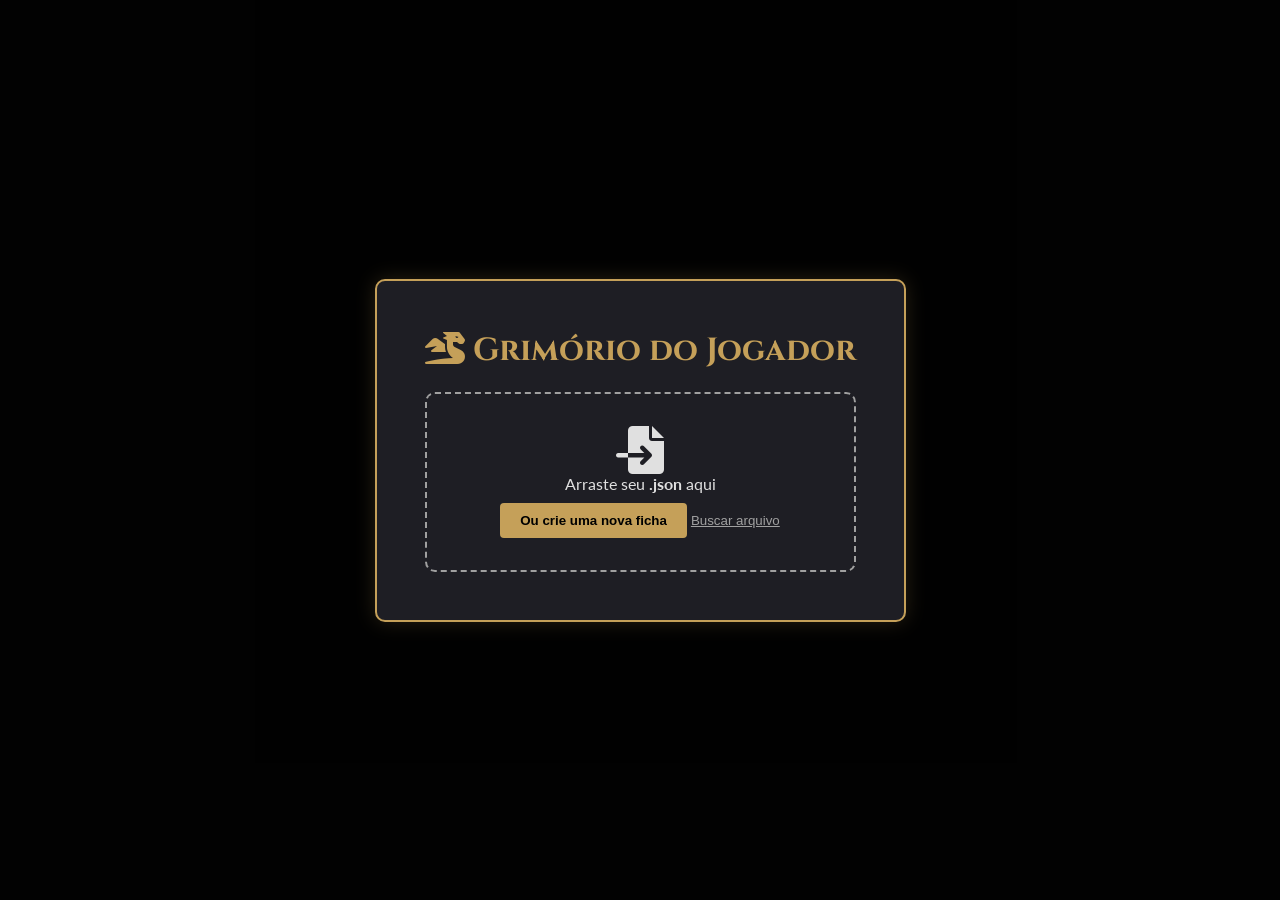
==== index.html @ 2d9d7ed8 "Versão inicial da ficha" ====
<!DOCTYPE html>
<html lang="pt-BR">
<head>
    <meta charset="UTF-8">
    <meta name="viewport" content="width=device-width, initial-scale=1.0">
    <title>Grimório D&D - Ziggy Edition</title>
    <link href="https://fonts.googleapis.com/css2?family=Cinzel:wght@400;700&family=Lato:wght@300;400;700&display=swap" rel="stylesheet">
    <link rel="stylesheet" href="style.css">
    <link rel="stylesheet" href="https://cdnjs.cloudflare.com/ajax/libs/font-awesome/6.0.0/css/all.min.css">
</head>
<body>

    <div id="start-screen" class="overlay active">
        <div class="modal-box">
            <h1><i class="fa-solid fa-dragon"></i> Grimório do Jogador</h1>
            <div class="drop-zone" id="drop-zone">
                <i class="fa-solid fa-file-import fa-3x"></i>
                <p>Arraste seu <strong>.json</strong> aqui</p>
                <button class="btn-primary" onclick="newSheet()">Ou crie uma nova ficha</button>
                <input type="file" id="file-input" accept=".json" onchange="loadFromFile(this)" hidden>
                <button class="btn-text" onclick="document.getElementById('file-input').click()">Buscar arquivo</button>
            </div>
        </div>
    </div>

    <div id="app" class="app-container hidden">
        
        <header class="top-bar">
            <div class="char-identity">
                <input type="text" id="charName" placeholder="Nome do Personagem" class="input-title">
                <div class="sub-info">
                    <input type="text" id="classLevel" placeholder="Classe e Nível">
                    <input type="text" id="background" placeholder="Antecedente">
                    <input type="text" id="race" placeholder="Raça">
                    <input type="text" id="alignment" placeholder="Tendência">
                    <input type="text" id="player" placeholder="Jogador">
                    <input type="number" id="xp" placeholder="XP">
                </div>
            </div>
            <div class="app-controls">
                <button onclick="saveSheet()" class="btn-save"><i class="fa-solid fa-floppy-disk"></i> Salvar</button>
                <button onclick="closeSheet()" class="btn-danger"><i class="fa-solid fa-right-from-bracket"></i> Sair</button>
            </div>
        </header>

        <main class="grid-layout">
            
            <aside class="sidebar-left">
                <div class="panel attributes-panel">
                    <div class="attr-row" data-stat="str">
                        <label>FORÇA</label>
                        <input type="number" id="str" value="10" oninput="updateModifiers()">
                        <div class="mod-box" id="str-mod">+0</div>
                    </div>
                    <div class="attr-row" data-stat="dex">
                        <label>DESTREZA</label>
                        <input type="number" id="dex" value="10" oninput="updateModifiers()">
                        <div class="mod-box" id="dex-mod">+0</div>
                    </div>
                    <div class="attr-row" data-stat="con">
                        <label>CONSTITUIÇÃO</label>
                        <input type="number" id="con" value="10" oninput="updateModifiers()">
                        <div class="mod-box" id="con-mod">+0</div>
                    </div>
                    <div class="attr-row" data-stat="int">
                        <label>INTELIGÊNCIA</label>
                        <input type="number" id="int" value="10" oninput="updateModifiers()">
                        <div class="mod-box" id="int-mod">+0</div>
                    </div>
                    <div class="attr-row" data-stat="wis">
                        <label>SABEDORIA</label>
                        <input type="number" id="wis" value="10" oninput="updateModifiers()">
                        <div class="mod-box" id="wis-mod">+0</div>
                    </div>
                    <div class="attr-row" data-stat="cha">
                        <label>CARISMA</label>
                        <input type="number" id="cha" value="10" oninput="updateModifiers()">
                        <div class="mod-box" id="cha-mod">+0</div>
                    </div>
                </div>

                <div class="panel misc-stats">
                    <div class="stat-mini">
                        <label>Inspiração</label>
                        <input type="checkbox" id="inspiration" class="checkbox-gem">
                    </div>
                    <div class="stat-mini">
                        <label>Proficiência</label>
                        <input type="number" id="profBonus" value="2" oninput="updateModifiers()">
                    </div>
                    <div class="stat-mini">
                        <label>Perc. Passiva</label>
                        <span id="passiveWis" class="passive-val">10</span>
                    </div>
                </div>

                <div class="panel list-panel">
                    <h3>Salvaguardas</h3>
                    <div id="saving-throws-list" class="skill-list">
                        </div>
                </div>

                <div class="panel list-panel">
                    <h3>Perícias</h3>
                    <div id="skills-list" class="skill-list">
                        </div>
                </div>
            </aside>

            <section class="center-stage">
                
                <div class="combat-header">
                    <div class="combat-stat shield">
                        <label>CA</label>
                        <input type="number" id="ac" value="10">
                    </div>
                    <div class="combat-stat">
                        <label>Iniciativa</label>
                        <input type="number" id="initiative" value="0">
                    </div>
                    <div class="combat-stat">
                        <label>Desloc.</label>
                        <input type="text" id="speed" value="9m">
                    </div>
                </div>

                <div class="hp-container panel">
                    <div class="hp-top">
                        <div class="hp-field">
                            <label>HP Máximo</label>
                            <input type="number" id="hpMax" value="10">
                        </div>
                        <div class="hp-field">
                            <label>HP Temporário</label>
                            <input type="number" id="hpTemp" value="0">
                        </div>
                    </div>
                    <div class="hp-main">
                        <label>HP ATUAL</label>
                        <input type="number" id="hpCurrent" value="10">
                    </div>
                    <div class="hp-footer">
                        <div class="hit-dice">
                            <label>Dados de Vida</label>
                            <div class="hd-inputs">
                                <input type="text" id="hitDiceTotal" placeholder="Total">
                                <input type="text" id="hitDiceCurrent" placeholder="Atual">
                            </div>
                        </div>
                        <div class="death-saves">
                            <label>Testes de Morte</label>
                            <div class="ds-row">
                                <span>Sucesso</span>
                                <input type="checkbox" id="ds_s1"><input type="checkbox" id="ds_s2"><input type="checkbox" id="ds_s3">
                            </div>
                            <div class="ds-row">
                                <span>Falha</span>
                                <input type="checkbox" id="ds_f1"><input type="checkbox" id="ds_f2"><input type="checkbox" id="ds_f3">
                            </div>
                        </div>
                    </div>
                </div>

                <div class="panel attacks-panel">
                    <h3>Ataques e Conjuração</h3>
                    <textarea id="attacks" placeholder="Nome | Bônus | Dano&#10;Adaga | +5 | 1d4+3 Perfurante"></textarea>
                </div>

                <div class="panel equipment-panel">
                    <div class="money-col">
                        <div class="coin"><span>PC</span><input type="number" id="cp"></div>
                        <div class="coin"><span>PP</span><input type="number" id="sp"></div>
                        <div class="coin"><span>PE</span><input type="number" id="ep"></div>
                        <div class="coin"><span>PO</span><input type="number" id="gp"></div>
                        <div class="coin"><span>PL</span><input type="number" id="pp"></div>
                    </div>
                    <div class="inv-col">
                        <h3>Equipamento</h3>
                        <textarea id="equipment" placeholder="Lista de itens..."></textarea>
                    </div>
                </div>
            </section>

            <aside class="sidebar-right">
                
                <div class="panel traits-panel">
                    <div class="trait-box">
                        <label>Traços de Personalidade</label>
                        <textarea id="personality"></textarea>
                    </div>
                    <div class="trait-box">
                        <label>Ideais</label>
                        <textarea id="ideals"></textarea>
                    </div>
                    <div class="trait-box">
                        <label>Vínculos</label>
                        <textarea id="bonds"></textarea>
                    </div>
                    <div class="trait-box">
                        <label>Defeitos</label>
                        <textarea id="flaws"></textarea>
                    </div>
                </div>

                <div class="panel features-panel">
                    <h3>Características e Talentos</h3>
                    <textarea id="features" placeholder="Ex: Ataque Furtivo, Ação Ardilosa..."></textarea>
                </div>

                <div class="panel prof-panel">
                    <h3>Outras Proficiências & Idiomas</h3>
                    <textarea id="proficiencies"></textarea>
                </div>

                <div class="panel bio-panel">
                    <h3>Biografia & Aparência</h3>
                    <div class="bio-grid">
                        <input type="text" id="age" placeholder="Idade">
                        <input type="text" id="height" placeholder="Altura">
                        <input type="text" id="weight" placeholder="Peso">
                        <input type="text" id="eyes" placeholder="Olhos">
                        <input type="text" id="skin" placeholder="Pele">
                        <input type="text" id="hair" placeholder="Cabelo">
                    </div>
                    <textarea id="backstory" placeholder="História do personagem..."></textarea>
                </div>
            </aside>
        </main>
    </div>
    <script src="script.js"></script>
</body>
</html>
---- style.css ----
:root {
    --bg-dark: #121212;
    --panel-bg: #1e1e24;
    --accent-gold: #c5a059;
    --accent-red: #8b2d2d;
    --text-main: #e0e0e0;
    --text-muted: #a0a0a0;
    --input-bg: #2b2b36;
    --border-radius: 6px;
}

* { box-sizing: border-box; margin: 0; padding: 0; scrollbar-width: thin; scrollbar-color: var(--accent-gold) var(--bg-dark); }

body {
    background-color: var(--bg-dark);
    color: var(--text-main);
    font-family: 'Lato', sans-serif;
    height: 100vh;
    overflow: hidden;
}

h1, h2, h3, label { font-family: 'Cinzel', serif; color: var(--accent-gold); }

/* UTILITÁRIOS */
.hidden { display: none !important; }
.btn-primary { background: var(--accent-gold); color: #000; padding: 10px 20px; border: none; border-radius: 4px; cursor: pointer; font-weight: bold; margin-top: 10px; }
.btn-save { background: var(--accent-gold); color: black; border: none; padding: 8px 15px; cursor: pointer; border-radius: 4px; font-weight: bold; }
.btn-danger { background: var(--accent-red); color: white; border: none; padding: 8px 15px; cursor: pointer; border-radius: 4px; }
.btn-text { background: transparent; color: var(--text-muted); border: none; text-decoration: underline; cursor: pointer; margin-top: 5px; }

/* TELA DE START */
.overlay {
    position: fixed; top: 0; left: 0; width: 100%; height: 100%;
    background: rgba(0,0,0,0.9); z-index: 100;
    display: flex; justify-content: center; align-items: center;
}
.modal-box {
    text-align: center; background: var(--panel-bg); padding: 3rem;
    border: 2px solid var(--accent-gold); border-radius: 10px;
    box-shadow: 0 0 20px rgba(197, 160, 89, 0.2);
}
.drop-zone {
    border: 2px dashed var(--text-muted); padding: 2rem;
    border-radius: 10px; transition: 0.3s; margin-top: 20px;
}
.drop-zone:hover { border-color: var(--accent-gold); background: rgba(197,160,89,0.1); }

/* LAYOUT PRINCIPAL */
.app-container {
    height: 100%; display: flex; flex-direction: column;
}

.top-bar {
    background: var(--panel-bg); padding: 15px 20px;
    border-bottom: 1px solid var(--accent-gold);
    display: flex; justify-content: space-between; align-items: center;
}

.char-identity { display: flex; flex-direction: column; width: 80%; }
.input-title { font-size: 1.8rem; background: transparent; border: none; color: var(--text-main); font-family: 'Cinzel'; width: 100%; }
.sub-info { display: flex; gap: 10px; margin-top: 5px; }
.sub-info input { background: rgba(0,0,0,0.2); border: none; color: var(--text-muted); padding: 5px; border-radius: 4px; flex: 1; }

.grid-layout {
    display: grid;
    grid-template-columns: 250px 1fr 300px; /* Esquerda | Centro | Direita */
    gap: 15px; padding: 20px;
    height: 100%; overflow-y: auto;
}

/* PAINEIS GERAIS */
.panel {
    background: var(--panel-bg); border: 1px solid #333;
    border-radius: var(--border-radius); padding: 10px;
    margin-bottom: 15px; position: relative;
}
h3 { font-size: 0.9rem; border-bottom: 1px solid #444; margin-bottom: 8px; padding-bottom: 2px; text-transform: uppercase; letter-spacing: 1px; }

/* INPUTS GERAIS */
input[type="number"], input[type="text"] {
    background: var(--input-bg); border: 1px solid #444;
    color: var(--text-main); padding: 5px; border-radius: 4px; width: 100%;
}
textarea {
    width: 100%; background: var(--input-bg); border: 1px solid #444;
    color: var(--text-main); padding: 5px; border-radius: 4px;
    resize: vertical; font-family: inherit; min-height: 60px;
}

/* ATRIBUTOS (LATERAL ESQUERDA) */
.attr-row {
    display: flex; flex-direction: column; align-items: center;
    background: rgba(0,0,0,0.2); border-radius: 8px;
    padding: 10px; margin-bottom: 10px; position: relative; border: 1px solid #333;
}
.attr-row input { font-size: 1.5rem; text-align: center; font-weight: bold; width: 60px; height: 50px; border: none; background: transparent; }
.mod-box {
    position: absolute; bottom: -8px; background: var(--accent-gold);
    color: black; font-weight: bold; font-size: 0.8rem;
    padding: 2px 8px; border-radius: 10px; box-shadow: 0 2px 5px rgba(0,0,0,0.5);
}

.misc-stats { display: flex; justify-content: space-between; text-align: center; font-size: 0.8rem; }
.stat-mini input { width: 40px; text-align: center; }

/* LISTAS DE PERÍCIAS */
.skill-row { display: flex; justify-content: space-between; align-items: center; font-size: 0.85rem; margin-bottom: 4px; }
.skill-row label { font-family: 'Lato'; color: var(--text-muted); flex: 1; text-align: left; margin-left: 5px; cursor: pointer; }
.skill-val { width: 25px; text-align: right; color: var(--accent-gold); }
input[type="checkbox"] { accent-color: var(--accent-gold); cursor: pointer; }

/* COMBATE (CENTRO) */
.combat-header { display: flex; gap: 15px; justify-content: center; margin-bottom: 15px; }
.combat-stat {
    background: var(--panel-bg); border: 2px solid var(--accent-gold);
    border-radius: 10px; padding: 10px; text-align: center; width: 100px;
}
.combat-stat input { background: transparent; border: none; font-size: 1.8rem; text-align: center; width: 100%; color: white; }

.hp-container { border-color: var(--accent-red); }
.hp-main input { font-size: 2.5rem; text-align: center; color: var(--accent-red); font-weight: bold; height: 60px; background: transparent; border: none; }
.hp-top { display: flex; justify-content: space-between; }
.hp-footer { display: flex; justify-content: space-between; margin-top: 10px; border-top: 1px solid #333; padding-top: 10px; }
.ds-row { display: flex; align-items: center; gap: 5px; font-size: 0.8rem; margin-top: 2px; }

.attacks-panel textarea { height: 150px; font-family: monospace; }
.equipment-panel { display: flex; gap: 10px; }
.money-col { display: flex; flex-direction: column; gap: 5px; width: 60px; }
.coin { display: flex; align-items: center; background: #000; padding: 2px; border-radius: 4px; border: 1px solid #333; }
.coin span { font-size: 0.7rem; color: gold; width: 20px; text-align: center; }
.coin input { border: none; background: transparent; text-align: center; font-size: 0.8rem; padding: 0; }
.inv-col { flex: 1; }
.inv-col textarea { height: 200px; }

/* BIO (LATERAL DIREITA) */
.traits-panel textarea { height: 50px; font-size: 0.8rem; }
.bio-grid { display: grid; grid-template-columns: 1fr 1fr; gap: 5px; margin-bottom: 5px; }
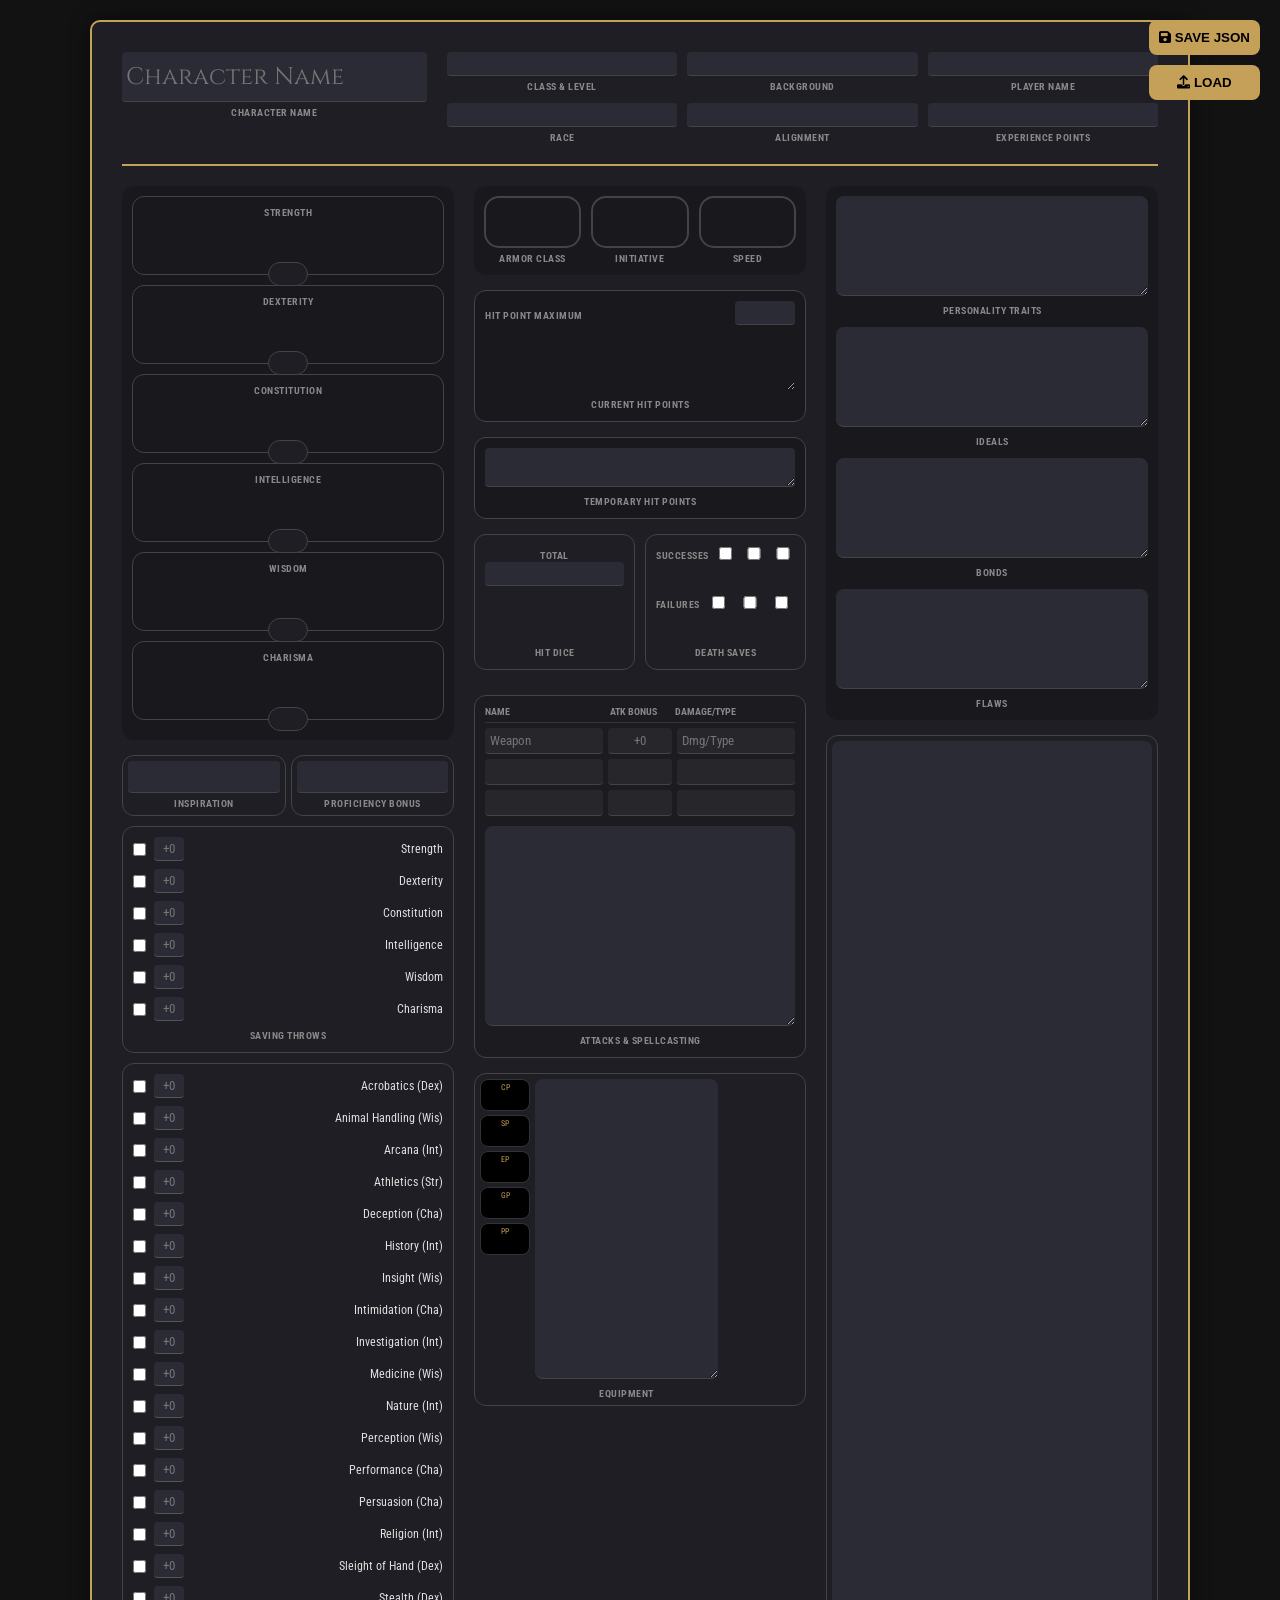
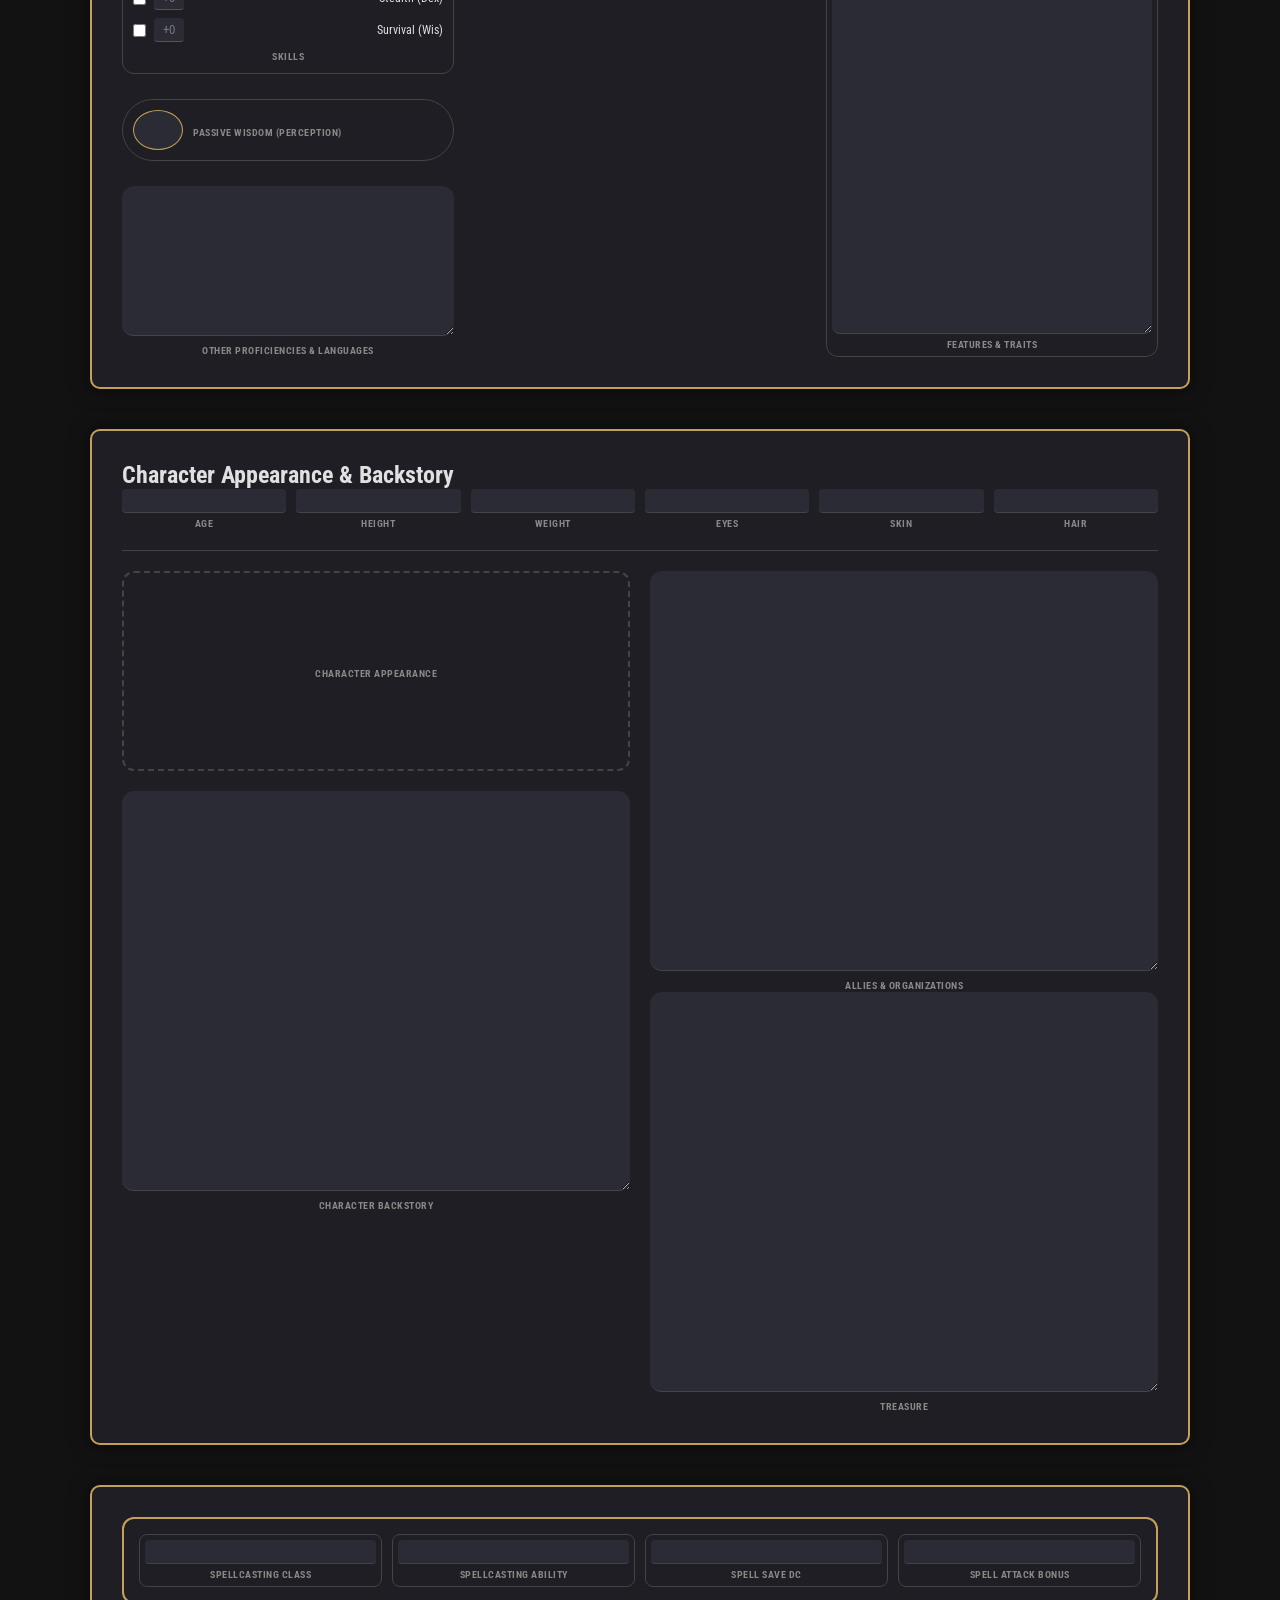
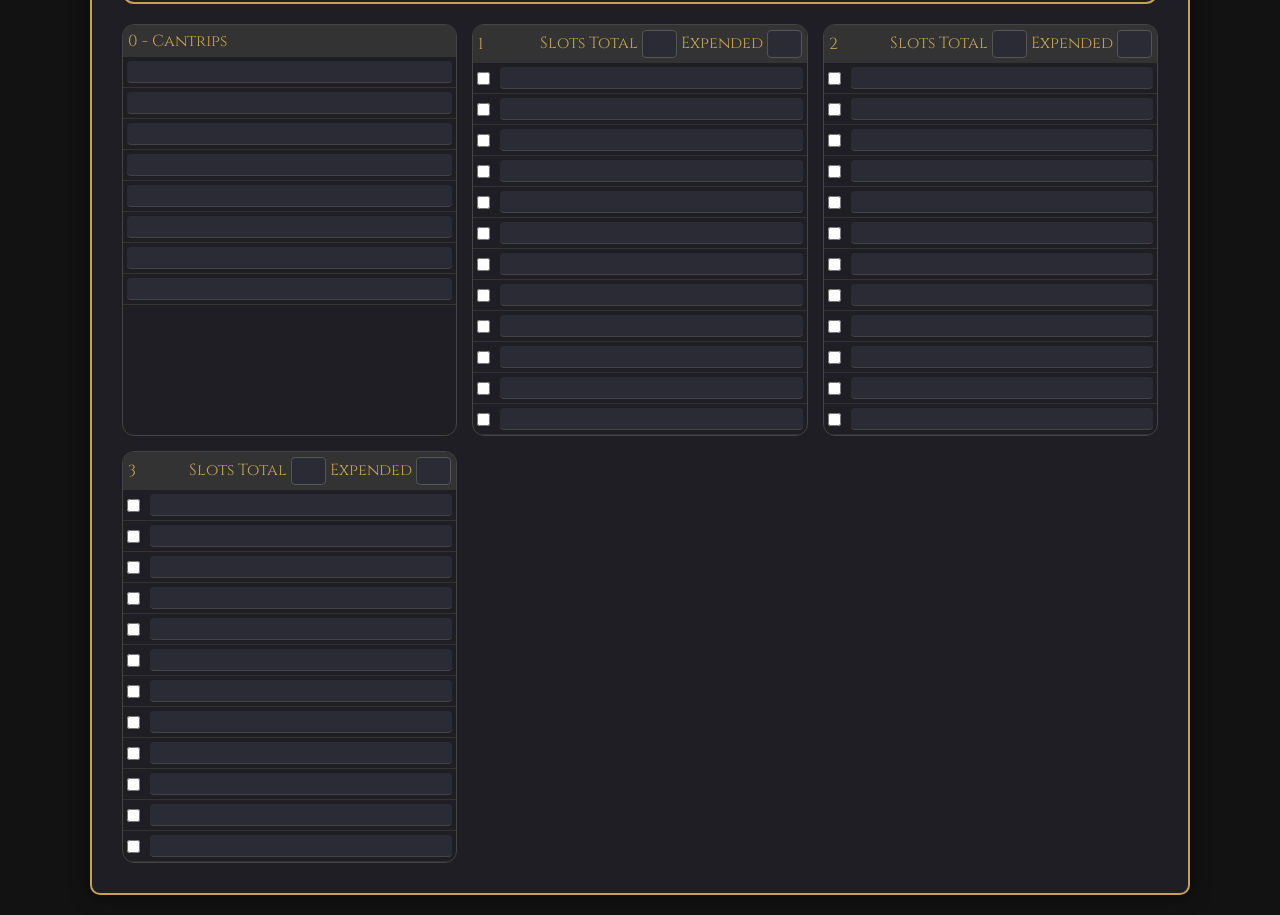
==== commit bed5acf2: "Corrigindo alinhamento de pericias e magias" ====
--- a/index.html
+++ b/index.html
@@ -1,231 +1,212 @@
 <!DOCTYPE html>
-<html lang="pt-BR">
+<html lang="en">
 <head>
     <meta charset="UTF-8">
     <meta name="viewport" content="width=device-width, initial-scale=1.0">
-    <title>Grimório D&D - Ziggy Edition</title>
-    <link href="https://fonts.googleapis.com/css2?family=Cinzel:wght@400;700&family=Lato:wght@300;400;700&display=swap" rel="stylesheet">
+    <title>D&D 5e Character Sheet</title>
+    <link href="https://fonts.googleapis.com/css2?family=Cinzel:wght@400;700&family=Roboto+Condensed:wght@400;700&display=swap" rel="stylesheet">
     <link rel="stylesheet" href="style.css">
     <link rel="stylesheet" href="https://cdnjs.cloudflare.com/ajax/libs/font-awesome/6.0.0/css/all.min.css">
 </head>
 <body>
 
-    <div id="start-screen" class="overlay active">
-        <div class="modal-box">
-            <h1><i class="fa-solid fa-dragon"></i> Grimório do Jogador</h1>
-            <div class="drop-zone" id="drop-zone">
-                <i class="fa-solid fa-file-import fa-3x"></i>
-                <p>Arraste seu <strong>.json</strong> aqui</p>
-                <button class="btn-primary" onclick="newSheet()">Ou crie uma nova ficha</button>
-                <input type="file" id="file-input" accept=".json" onchange="loadFromFile(this)" hidden>
-                <button class="btn-text" onclick="document.getElementById('file-input').click()">Buscar arquivo</button>
+    <div class="controls">
+        <button onclick="saveSheet()" class="btn-save"><i class="fa-solid fa-floppy-disk"></i> SAVE JSON</button>
+        <button onclick="document.getElementById('file-input').click()" class="btn-load"><i class="fa-solid fa-upload"></i> LOAD</button>
+        <input type="file" id="file-input" accept=".json" onchange="loadFromFile(this)" hidden>
+    </div>
+
+    <div id="sheet" class="sheet-container">
+        
+        <section class="sheet-page" id="page-1">
+            
+            <header class="header-section">
+                <div class="header-name">
+                    <input type="text" id="charName" placeholder="Character Name">
+                    <label>Character Name</label>
+                </div>
+                <div class="header-meta">
+                    <div class="meta-row">
+                        <div class="meta-box"><input type="text" id="classLevel"><label>Class & Level</label></div>
+                        <div class="meta-box"><input type="text" id="background"><label>Background</label></div>
+                        <div class="meta-box"><input type="text" id="playerName"><label>Player Name</label></div>
+                    </div>
+                    <div class="meta-row">
+                        <div class="meta-box"><input type="text" id="race"><label>Race</label></div>
+                        <div class="meta-box"><input type="text" id="alignment"><label>Alignment</label></div>
+                        <div class="meta-box"><input type="number" id="xp"><label>Experience Points</label></div>
+                    </div>
+                </div>
+            </header>
+
+            <main class="main-grid">
+                <div class="col-left">
+                    <div class="attributes-stack">
+                        <div class="attr-box"><label>Strength</label><input type="number" id="str_mod" class="mod-big"><input type="number" id="str_score" class="score-small"></div>
+                        <div class="attr-box"><label>Dexterity</label><input type="number" id="dex_mod" class="mod-big"><input type="number" id="dex_score" class="score-small"></div>
+                        <div class="attr-box"><label>Constitution</label><input type="number" id="con_mod" class="mod-big"><input type="number" id="con_score" class="score-small"></div>
+                        <div class="attr-box"><label>Intelligence</label><input type="number" id="int_mod" class="mod-big"><input type="number" id="int_score" class="score-small"></div>
+                        <div class="attr-box"><label>Wisdom</label><input type="number" id="wis_mod" class="mod-big"><input type="number" id="wis_score" class="score-small"></div>
+                        <div class="attr-box"><label>Charisma</label><input type="number" id="cha_mod" class="mod-big"><input type="number" id="cha_score" class="score-small"></div>
+                    </div>
+
+                    <div class="skills-block">
+                        <div class="insp-prof">
+                            <div class="mini-box"><input type="number" id="inspiration"><label>Inspiration</label></div>
+                            <div class="mini-box"><input type="number" id="profBonus"><label>Proficiency Bonus</label></div>
+                        </div>
+                        <div class="list-container">
+                            <div class="list-box"><div id="saves-list"></div><label class="box-label">Saving Throws</label></div>
+                            <div class="list-box"><div id="skills-list"></div><label class="box-label">Skills</label></div>
+                        </div>
+                    </div>
+
+                    <div class="passive-perc">
+                        <input type="number" id="passiveWis">
+                        <label>Passive Wisdom (Perception)</label>
+                    </div>
+
+                    <div class="prof-lang-box">
+                        <textarea id="proficienciesLanguages"></textarea>
+                        <label class="box-label">Other Proficiencies & Languages</label>
+                    </div>
+                </div>
+
+                <div class="col-center">
+                    <div class="combat-header">
+                        <div class="shield-box"><input type="number" id="ac"><label>Armor Class</label></div>
+                        <div class="shield-box"><input type="number" id="initiative"><label>Initiative</label></div>
+                        <div class="shield-box"><input type="text" id="speed"><label>Speed</label></div>
+                    </div>
+
+                    <div class="hp-block">
+                        <div class="hp-top"><label>Hit Point Maximum</label><input type="number" id="hpMax" class="line-input"></div>
+                        <textarea id="hpCurrent" class="big-hp-input"></textarea>
+                        <label class="center-label">Current Hit Points</label>
+                    </div>
+
+                    <div class="hp-temp-block">
+                        <textarea id="hpTemp" class="temp-hp-input"></textarea>
+                        <label class="center-label">Temporary Hit Points</label>
+                    </div>
+
+                    <div class="dice-death-row">
+                        <div class="hit-dice-box">
+                            <div class="hd-top"><label>Total</label><input type="text" id="hdTotal" class="tiny-input"></div>
+                            <input type="text" id="hdCurrent" class="big-dice-input">
+                            <label class="box-footer">Hit Dice</label>
+                        </div>
+                        <div class="death-saves-box">
+                            <div class="ds-line"><label>Successes</label><input type="checkbox" id="ds_s1"><input type="checkbox" id="ds_s2"><input type="checkbox" id="ds_s3"></div>
+                            <div class="ds-line"><label>Failures</label><input type="checkbox" id="ds_f1"><input type="checkbox" id="ds_f2"><input type="checkbox" id="ds_f3"></div>
+                            <label class="box-footer">Death Saves</label>
+                        </div>
+                    </div>
+
+                    <div class="attacks-section">
+                        <div class="attacks-table-header">
+                            <span style="flex:2">NAME</span>
+                            <span style="flex:1">ATK BONUS</span>
+                            <span style="flex:2">DAMAGE/TYPE</span>
+                        </div>
+                        <div class="attack-row">
+                            <input type="text" id="atk_name_1" class="atk-input" placeholder="Weapon">
+                            <input type="text" id="atk_bonus_1" class="atk-input-center" placeholder="+0">
+                            <input type="text" id="atk_dmg_1" class="atk-input" placeholder="Dmg/Type">
+                        </div>
+                        <div class="attack-row">
+                            <input type="text" id="atk_name_2" class="atk-input">
+                            <input type="text" id="atk_bonus_2" class="atk-input-center">
+                            <input type="text" id="atk_dmg_2" class="atk-input">
+                        </div>
+                        <div class="attack-row">
+                            <input type="text" id="atk_name_3" class="atk-input">
+                            <input type="text" id="atk_bonus_3" class="atk-input-center">
+                            <input type="text" id="atk_dmg_3" class="atk-input">
+                        </div>
+                        <textarea id="attacks_text"></textarea>
+                        <label class="box-label">Attacks & Spellcasting</label>
+                    </div>
+
+                    <div class="equipment-box">
+                        <div class="currency-col">
+                            <div class="coin"><span>CP</span><input type="number" id="cp"></div>
+                            <div class="coin"><span>SP</span><input type="number" id="sp"></div>
+                            <div class="coin"><span>EP</span><input type="number" id="ep"></div>
+                            <div class="coin"><span>GP</span><input type="number" id="gp"></div>
+                            <div class="coin"><span>PP</span><input type="number" id="pp"></div>
+                        </div>
+                        <div class="equip-text">
+                            <textarea id="equipment"></textarea>
+                            <label class="box-label">Equipment</label>
+                        </div>
+                    </div>
+                </div>
+
+                <div class="col-right">
+                    <div class="traits-container">
+                        <div class="trait-small"><textarea id="personality"></textarea><label>Personality Traits</label></div>
+                        <div class="trait-small"><textarea id="ideals"></textarea><label>Ideals</label></div>
+                        <div class="trait-small"><textarea id="bonds"></textarea><label>Bonds</label></div>
+                        <div class="trait-small"><textarea id="flaws"></textarea><label>Flaws</label></div>
+                    </div>
+                    <div class="features-box">
+                        <textarea id="features"></textarea>
+                        <label class="box-label">Features & Traits</label>
+                    </div>
+                </div>
+            </main>
+        </section>
+
+        <section class="sheet-page" id="page-2">
+            <header class="page-header"><h2>Character Appearance & Backstory</h2></header>
+            <div class="bio-grid">
+                <div class="bio-item"><input type="text" id="age"><label>Age</label></div>
+                <div class="bio-item"><input type="text" id="height"><label>Height</label></div>
+                <div class="bio-item"><input type="text" id="weight"><label>Weight</label></div>
+                <div class="bio-item"><input type="text" id="eyes"><label>Eyes</label></div>
+                <div class="bio-item"><input type="text" id="skin"><label>Skin</label></div>
+                <div class="bio-item"><input type="text" id="hair"><label>Hair</label></div>
             </div>
-        </div>
-    </div>
-
-    <div id="app" class="app-container hidden">
-        
-        <header class="top-bar">
-            <div class="char-identity">
-                <input type="text" id="charName" placeholder="Nome do Personagem" class="input-title">
-                <div class="sub-info">
-                    <input type="text" id="classLevel" placeholder="Classe e Nível">
-                    <input type="text" id="background" placeholder="Antecedente">
-                    <input type="text" id="race" placeholder="Raça">
-                    <input type="text" id="alignment" placeholder="Tendência">
-                    <input type="text" id="player" placeholder="Jogador">
-                    <input type="number" id="xp" placeholder="XP">
+            <div class="page2-layout">
+                <div class="col-left-p2">
+                    <div class="img-placeholder"><label>Character Appearance</label></div>
+                    <div class="backstory-box"><textarea id="backstory_text"></textarea><label class="box-label">Character Backstory</label></div>
+                </div>
+                <div class="col-right-p2">
+                    <div class="allies-box"><textarea id="allies_text"></textarea><label class="box-label">Allies & Organizations</label></div>
+                    <div class="treasure-box"><textarea id="treasure_text"></textarea><label class="box-label">Treasure</label></div>
                 </div>
             </div>
-            <div class="app-controls">
-                <button onclick="saveSheet()" class="btn-save"><i class="fa-solid fa-floppy-disk"></i> Salvar</button>
-                <button onclick="closeSheet()" class="btn-danger"><i class="fa-solid fa-right-from-bracket"></i> Sair</button>
+        </section>
+
+        <section class="sheet-page" id="page-3">
+            <header class="spell-header">
+                <div class="spell-meta"><input type="text" id="spell_class"><label>Spellcasting Class</label></div>
+                <div class="spell-meta"><input type="text" id="spell_ability"><label>Spellcasting Ability</label></div>
+                <div class="spell-meta"><input type="number" id="spell_save_dc"><label>Spell Save DC</label></div>
+                <div class="spell-meta"><input type="number" id="spell_attack_bonus"><label>Spell Attack Bonus</label></div>
+            </header>
+            <div class="spells-grid">
+                <div class="spell-level-box">
+                    <div class="lvl-header">0 - Cantrips</div>
+                    <div id="spells-0"></div>
+                </div>
+                <div class="spell-level-box">
+                    <div class="lvl-header">1 <span class="slots">Slots Total <input type="number" id="slots_total_1"> Expended <input type="number" id="slots_exp_1"></span></div>
+                    <div id="spells-1"></div>
+                </div>
+                <div class="spell-level-box">
+                    <div class="lvl-header">2 <span class="slots">Slots Total <input type="number" id="slots_total_2"> Expended <input type="number" id="slots_exp_2"></span></div>
+                    <div id="spells-2"></div>
+                </div>
+                <div class="spell-level-box">
+                    <div class="lvl-header">3 <span class="slots">Slots Total <input type="number" id="slots_total_3"> Expended <input type="number" id="slots_exp_3"></span></div>
+                    <div id="spells-3"></div>
+                </div>
             </div>
-        </header>
-
-        <main class="grid-layout">
-            
-            <aside class="sidebar-left">
-                <div class="panel attributes-panel">
-                    <div class="attr-row" data-stat="str">
-                        <label>FORÇA</label>
-                        <input type="number" id="str" value="10" oninput="updateModifiers()">
-                        <div class="mod-box" id="str-mod">+0</div>
-                    </div>
-                    <div class="attr-row" data-stat="dex">
-                        <label>DESTREZA</label>
-                        <input type="number" id="dex" value="10" oninput="updateModifiers()">
-                        <div class="mod-box" id="dex-mod">+0</div>
-                    </div>
-                    <div class="attr-row" data-stat="con">
-                        <label>CONSTITUIÇÃO</label>
-                        <input type="number" id="con" value="10" oninput="updateModifiers()">
-                        <div class="mod-box" id="con-mod">+0</div>
-                    </div>
-                    <div class="attr-row" data-stat="int">
-                        <label>INTELIGÊNCIA</label>
-                        <input type="number" id="int" value="10" oninput="updateModifiers()">
-                        <div class="mod-box" id="int-mod">+0</div>
-                    </div>
-                    <div class="attr-row" data-stat="wis">
-                        <label>SABEDORIA</label>
-                        <input type="number" id="wis" value="10" oninput="updateModifiers()">
-                        <div class="mod-box" id="wis-mod">+0</div>
-                    </div>
-                    <div class="attr-row" data-stat="cha">
-                        <label>CARISMA</label>
-                        <input type="number" id="cha" value="10" oninput="updateModifiers()">
-                        <div class="mod-box" id="cha-mod">+0</div>
-                    </div>
-                </div>
-
-                <div class="panel misc-stats">
-                    <div class="stat-mini">
-                        <label>Inspiração</label>
-                        <input type="checkbox" id="inspiration" class="checkbox-gem">
-                    </div>
-                    <div class="stat-mini">
-                        <label>Proficiência</label>
-                        <input type="number" id="profBonus" value="2" oninput="updateModifiers()">
-                    </div>
-                    <div class="stat-mini">
-                        <label>Perc. Passiva</label>
-                        <span id="passiveWis" class="passive-val">10</span>
-                    </div>
-                </div>
-
-                <div class="panel list-panel">
-                    <h3>Salvaguardas</h3>
-                    <div id="saving-throws-list" class="skill-list">
-                        </div>
-                </div>
-
-                <div class="panel list-panel">
-                    <h3>Perícias</h3>
-                    <div id="skills-list" class="skill-list">
-                        </div>
-                </div>
-            </aside>
-
-            <section class="center-stage">
-                
-                <div class="combat-header">
-                    <div class="combat-stat shield">
-                        <label>CA</label>
-                        <input type="number" id="ac" value="10">
-                    </div>
-                    <div class="combat-stat">
-                        <label>Iniciativa</label>
-                        <input type="number" id="initiative" value="0">
-                    </div>
-                    <div class="combat-stat">
-                        <label>Desloc.</label>
-                        <input type="text" id="speed" value="9m">
-                    </div>
-                </div>
-
-                <div class="hp-container panel">
-                    <div class="hp-top">
-                        <div class="hp-field">
-                            <label>HP Máximo</label>
-                            <input type="number" id="hpMax" value="10">
-                        </div>
-                        <div class="hp-field">
-                            <label>HP Temporário</label>
-                            <input type="number" id="hpTemp" value="0">
-                        </div>
-                    </div>
-                    <div class="hp-main">
-                        <label>HP ATUAL</label>
-                        <input type="number" id="hpCurrent" value="10">
-                    </div>
-                    <div class="hp-footer">
-                        <div class="hit-dice">
-                            <label>Dados de Vida</label>
-                            <div class="hd-inputs">
-                                <input type="text" id="hitDiceTotal" placeholder="Total">
-                                <input type="text" id="hitDiceCurrent" placeholder="Atual">
-                            </div>
-                        </div>
-                        <div class="death-saves">
-                            <label>Testes de Morte</label>
-                            <div class="ds-row">
-                                <span>Sucesso</span>
-                                <input type="checkbox" id="ds_s1"><input type="checkbox" id="ds_s2"><input type="checkbox" id="ds_s3">
-                            </div>
-                            <div class="ds-row">
-                                <span>Falha</span>
-                                <input type="checkbox" id="ds_f1"><input type="checkbox" id="ds_f2"><input type="checkbox" id="ds_f3">
-                            </div>
-                        </div>
-                    </div>
-                </div>
-
-                <div class="panel attacks-panel">
-                    <h3>Ataques e Conjuração</h3>
-                    <textarea id="attacks" placeholder="Nome | Bônus | Dano&#10;Adaga | +5 | 1d4+3 Perfurante"></textarea>
-                </div>
-
-                <div class="panel equipment-panel">
-                    <div class="money-col">
-                        <div class="coin"><span>PC</span><input type="number" id="cp"></div>
-                        <div class="coin"><span>PP</span><input type="number" id="sp"></div>
-                        <div class="coin"><span>PE</span><input type="number" id="ep"></div>
-                        <div class="coin"><span>PO</span><input type="number" id="gp"></div>
-                        <div class="coin"><span>PL</span><input type="number" id="pp"></div>
-                    </div>
-                    <div class="inv-col">
-                        <h3>Equipamento</h3>
-                        <textarea id="equipment" placeholder="Lista de itens..."></textarea>
-                    </div>
-                </div>
-            </section>
-
-            <aside class="sidebar-right">
-                
-                <div class="panel traits-panel">
-                    <div class="trait-box">
-                        <label>Traços de Personalidade</label>
-                        <textarea id="personality"></textarea>
-                    </div>
-                    <div class="trait-box">
-                        <label>Ideais</label>
-                        <textarea id="ideals"></textarea>
-                    </div>
-                    <div class="trait-box">
-                        <label>Vínculos</label>
-                        <textarea id="bonds"></textarea>
-                    </div>
-                    <div class="trait-box">
-                        <label>Defeitos</label>
-                        <textarea id="flaws"></textarea>
-                    </div>
-                </div>
-
-                <div class="panel features-panel">
-                    <h3>Características e Talentos</h3>
-                    <textarea id="features" placeholder="Ex: Ataque Furtivo, Ação Ardilosa..."></textarea>
-                </div>
-
-                <div class="panel prof-panel">
-                    <h3>Outras Proficiências & Idiomas</h3>
-                    <textarea id="proficiencies"></textarea>
-                </div>
-
-                <div class="panel bio-panel">
-                    <h3>Biografia & Aparência</h3>
-                    <div class="bio-grid">
-                        <input type="text" id="age" placeholder="Idade">
-                        <input type="text" id="height" placeholder="Altura">
-                        <input type="text" id="weight" placeholder="Peso">
-                        <input type="text" id="eyes" placeholder="Olhos">
-                        <input type="text" id="skin" placeholder="Pele">
-                        <input type="text" id="hair" placeholder="Cabelo">
-                    </div>
-                    <textarea id="backstory" placeholder="História do personagem..."></textarea>
-                </div>
-            </aside>
-        </main>
+        </section>
+
     </div>
     <script src="script.js"></script>
 </body>
--- a/style.css
+++ b/style.css
@@ -1,137 +1,143 @@
 :root {
     --bg-dark: #121212;
     --panel-bg: #1e1e24;
-    --accent-gold: #c5a059;
-    --accent-red: #8b2d2d;
-    --text-main: #e0e0e0;
-    --text-muted: #a0a0a0;
     --input-bg: #2b2b36;
-    --border-radius: 6px;
+    --gold: #c5a059;
+    --text: #e0e0e0;
+    --text-muted: #888;
+    --radius: 12px;
 }
 
-* { box-sizing: border-box; margin: 0; padding: 0; scrollbar-width: thin; scrollbar-color: var(--accent-gold) var(--bg-dark); }
+* { box-sizing: border-box; margin: 0; padding: 0; }
 
-body {
-    background-color: var(--bg-dark);
-    color: var(--text-main);
-    font-family: 'Lato', sans-serif;
-    height: 100vh;
-    overflow: hidden;
+body { 
+    background: var(--bg-dark); 
+    color: var(--text); 
+    font-family: 'Roboto Condensed', sans-serif; 
+    padding: 20px; 
+    display: flex; 
+    justify-content: center; 
 }
 
-h1, h2, h3, label { font-family: 'Cinzel', serif; color: var(--accent-gold); }
+/* CONTROLS */
+.controls { position: fixed; top: 20px; right: 20px; z-index: 100; display: flex; flex-direction: column; gap: 10px; }
+.btn-save, .btn-load { background: var(--gold); border: none; padding: 10px; cursor: pointer; font-weight: bold; border-radius: 8px; }
 
-/* UTILITÁRIOS */
-.hidden { display: none !important; }
-.btn-primary { background: var(--accent-gold); color: #000; padding: 10px 20px; border: none; border-radius: 4px; cursor: pointer; font-weight: bold; margin-top: 10px; }
-.btn-save { background: var(--accent-gold); color: black; border: none; padding: 8px 15px; cursor: pointer; border-radius: 4px; font-weight: bold; }
-.btn-danger { background: var(--accent-red); color: white; border: none; padding: 8px 15px; cursor: pointer; border-radius: 4px; }
-.btn-text { background: transparent; color: var(--text-muted); border: none; text-decoration: underline; cursor: pointer; margin-top: 5px; }
+/* MAIN CONTAINER */
+.sheet-container { width: 100%; max-width: 1100px; display: flex; flex-direction: column; gap: 40px; }
+.sheet-page { background: var(--panel-bg); padding: 30px; border: 2px solid var(--gold); box-shadow: 0 0 20px rgba(0,0,0,0.5); position: relative; border-radius: 10px; }
 
-/* TELA DE START */
-.overlay {
-    position: fixed; top: 0; left: 0; width: 100%; height: 100%;
-    background: rgba(0,0,0,0.9); z-index: 100;
-    display: flex; justify-content: center; align-items: center;
-}
-.modal-box {
-    text-align: center; background: var(--panel-bg); padding: 3rem;
-    border: 2px solid var(--accent-gold); border-radius: 10px;
-    box-shadow: 0 0 20px rgba(197, 160, 89, 0.2);
-}
-.drop-zone {
-    border: 2px dashed var(--text-muted); padding: 2rem;
-    border-radius: 10px; transition: 0.3s; margin-top: 20px;
-}
-.drop-zone:hover { border-color: var(--accent-gold); background: rgba(197,160,89,0.1); }
+/* INPUTS GERAIS */
+input, textarea { background: var(--input-bg); border: none; color: var(--text); width: 100%; font-family: inherit; padding: 4px; border-bottom: 1px solid #444; border-radius: 4px; }
+input:focus, textarea:focus { outline: none; border-bottom-color: var(--gold); background: #333; }
+label { display: block; text-transform: uppercase; font-size: 0.65rem; color: var(--text-muted); font-weight: bold; text-align: center; margin-top: 4px; letter-spacing: 0.5px; }
 
-/* LAYOUT PRINCIPAL */
-.app-container {
-    height: 100%; display: flex; flex-direction: column;
+/* HEADER */
+.header-section { display: flex; gap: 20px; border-bottom: 2px solid var(--gold); padding-bottom: 20px; margin-bottom: 20px; }
+.header-name { width: 30%; } 
+.header-name input { font-size: 1.5rem; font-family: 'Cinzel'; height: 50px; }
+.header-meta { width: 70%; display: flex; flex-direction: column; gap: 10px; }
+.meta-row { display: flex; gap: 10px; } .meta-box { flex: 1; }
+
+/* === LAYOUT GRID === */
+.main-grid { 
+    display: grid; 
+    grid-template-columns: 1fr 1fr 1fr; 
+    gap: 20px; 
+    align-items: start; 
 }
 
-.top-bar {
-    background: var(--panel-bg); padding: 15px 20px;
-    border-bottom: 1px solid var(--accent-gold);
-    display: flex; justify-content: space-between; align-items: center;
+/* --- COLUNA ESQUERDA --- */
+.col-left { display: flex; flex-direction: column; gap: 15px; }
+
+.attributes-stack { background: rgba(0,0,0,0.2); padding: 10px; border-radius: var(--radius); }
+.attr-box { display: flex; flex-direction: column; align-items: center; margin-bottom: 10px; position: relative; border: 1px solid #444; border-radius: var(--radius); padding: 5px; }
+.mod-big { font-size: 1.8rem; text-align: center; height: 50px; border: none; background: transparent; }
+.score-small { width: 40px; text-align: center; border-radius: 15px; border: 1px solid #444; position: absolute; bottom: -12px; background: var(--panel-bg); font-size: 0.8rem; height: 24px; z-index: 2; padding: 2px; }
+
+.insp-prof { display: flex; gap: 5px; margin-bottom: 10px; }
+.mini-box { border: 1px solid #444; padding: 5px; border-radius: var(--radius); flex: 1; }
+.mini-box input { text-align: center; font-size: 1.2rem; }
+
+/* CORREÇÃO DAS PERÍCIAS/SALVAGUARDAS (Esquerda/Direita) */
+.list-box { border: 1px solid #444; padding: 10px; margin-bottom: 10px; border-radius: var(--radius); }
+.list-row { 
+    display: flex; 
+    align-items: center; 
+    font-size: 0.75rem; 
+    margin-bottom: 8px; /* Mais espaço entre linhas */
+    width: 100%;
+}
+/* Checkbox e Bônus ficam na esquerda */
+.list-row input[type="checkbox"] { width: auto; margin-right: 8px; cursor: pointer; }
+.bonus-input { width: 30px; text-align: center; margin-right: 10px; border: none; border-bottom: 1px solid #555; font-size: 0.8rem; flex-shrink: 0; }
+/* Nome vai para a direita */
+.list-row span { 
+    text-align: right; 
+    flex-grow: 1; /* Ocupa todo o espaço restante */
+    white-space: nowrap; /* Não quebra linha (ex: Acrobatics (Dex)) */
+    overflow: visible;
 }
 
-.char-identity { display: flex; flex-direction: column; width: 80%; }
-.input-title { font-size: 1.8rem; background: transparent; border: none; color: var(--text-main); font-family: 'Cinzel'; width: 100%; }
-.sub-info { display: flex; gap: 10px; margin-top: 5px; }
-.sub-info input { background: rgba(0,0,0,0.2); border: none; color: var(--text-muted); padding: 5px; border-radius: 4px; flex: 1; }
+.prof-lang-box textarea { height: 150px; border-radius: var(--radius); }
 
-.grid-layout {
-    display: grid;
-    grid-template-columns: 250px 1fr 300px; /* Esquerda | Centro | Direita */
-    gap: 15px; padding: 20px;
-    height: 100%; overflow-y: auto;
-}
+.passive-perc { border: 1px solid #444; padding: 10px; border-radius: 50px; display: flex; align-items: center; gap: 10px; margin-bottom: 10px; }
+.passive-perc input { width: 50px; height: 40px; text-align: center; border-radius: 50%; font-size: 1.2rem; border: 1px solid var(--gold); }
 
-/* PAINEIS GERAIS */
-.panel {
-    background: var(--panel-bg); border: 1px solid #333;
-    border-radius: var(--border-radius); padding: 10px;
-    margin-bottom: 15px; position: relative;
-}
-h3 { font-size: 0.9rem; border-bottom: 1px solid #444; margin-bottom: 8px; padding-bottom: 2px; text-transform: uppercase; letter-spacing: 1px; }
+/* --- COLUNA CENTRAL --- */
+.col-center { display: flex; flex-direction: column; gap: 15px; }
 
-/* INPUTS GERAIS */
-input[type="number"], input[type="text"] {
-    background: var(--input-bg); border: 1px solid #444;
-    color: var(--text-main); padding: 5px; border-radius: 4px; width: 100%;
-}
-textarea {
-    width: 100%; background: var(--input-bg); border: 1px solid #444;
-    color: var(--text-main); padding: 5px; border-radius: 4px;
-    resize: vertical; font-family: inherit; min-height: 60px;
-}
+.combat-header { display: flex; gap: 10px; justify-content: space-between; background: rgba(0,0,0,0.2); padding: 10px; border-radius: var(--radius); }
+.shield-box { flex: 1; text-align: center; display: flex; flex-direction: column; justify-content: space-between; } 
+.shield-box input { font-size: 1.5rem; text-align: center; background: transparent; border: 2px solid #444; border-radius: 15px; padding: 10px; color: var(--gold); }
 
-/* ATRIBUTOS (LATERAL ESQUERDA) */
-.attr-row {
-    display: flex; flex-direction: column; align-items: center;
-    background: rgba(0,0,0,0.2); border-radius: 8px;
-    padding: 10px; margin-bottom: 10px; position: relative; border: 1px solid #333;
-}
-.attr-row input { font-size: 1.5rem; text-align: center; font-weight: bold; width: 60px; height: 50px; border: none; background: transparent; }
-.mod-box {
-    position: absolute; bottom: -8px; background: var(--accent-gold);
-    color: black; font-weight: bold; font-size: 0.8rem;
-    padding: 2px 8px; border-radius: 10px; box-shadow: 0 2px 5px rgba(0,0,0,0.5);
-}
+.hp-block, .hp-temp-block { border: 1px solid #444; padding: 10px; border-radius: var(--radius); background: rgba(0,0,0,0.2); }
+.big-hp-input { font-size: 2rem; text-align: center; height: 60px; border: none; background: transparent; }
+.hp-top { display: flex; justify-content: space-between; align-items: center; margin-bottom: 5px; }
+.line-input { width: 60px; text-align: center; }
 
-.misc-stats { display: flex; justify-content: space-between; text-align: center; font-size: 0.8rem; }
-.stat-mini input { width: 40px; text-align: center; }
+.dice-death-row { display: flex; gap: 10px; margin-bottom: 10px; align-items: stretch; } 
+.hit-dice-box, .death-saves-box { flex: 1; border: 1px solid #444; padding: 10px; border-radius: var(--radius); display: flex; flex-direction: column; justify-content: space-between; }
+.big-dice-input { font-size: 1.5rem; text-align: center; border: none; background: transparent; width: 100%; margin: 10px 0; }
+.ds-line { display: flex; align-items: center; justify-content: flex-end; gap: 5px; font-size: 0.7rem; margin-bottom: 5px; }
 
-/* LISTAS DE PERÍCIAS */
-.skill-row { display: flex; justify-content: space-between; align-items: center; font-size: 0.85rem; margin-bottom: 4px; }
-.skill-row label { font-family: 'Lato'; color: var(--text-muted); flex: 1; text-align: left; margin-left: 5px; cursor: pointer; }
-.skill-val { width: 25px; text-align: right; color: var(--accent-gold); }
-input[type="checkbox"] { accent-color: var(--accent-gold); cursor: pointer; }
+.attacks-section { border: 1px solid #444; padding: 10px; border-radius: var(--radius); background: rgba(0,0,0,0.1); }
+.attacks-table-header { display: flex; font-size: 0.6rem; color: var(--text-muted); font-weight: bold; gap: 5px; padding-bottom: 5px; margin-bottom: 5px; border-bottom: 1px solid #333; }
+.attack-row { display: flex; gap: 5px; margin-bottom: 5px; }
+.atk-input, .atk-input-center { padding: 5px; font-size: 0.8rem; background: rgba(255,255,255,0.05); border-radius: 4px; }
+.atk-input { flex: 2; } .atk-input-center { flex: 1; text-align: center; }
+#attacks_text { height: 200px; font-size: 0.8rem; margin-top: 5px; border-radius: 8px; }
 
-/* COMBATE (CENTRO) */
-.combat-header { display: flex; gap: 15px; justify-content: center; margin-bottom: 15px; }
-.combat-stat {
-    background: var(--panel-bg); border: 2px solid var(--accent-gold);
-    border-radius: 10px; padding: 10px; text-align: center; width: 100px;
-}
-.combat-stat input { background: transparent; border: none; font-size: 1.8rem; text-align: center; width: 100%; color: white; }
+.equipment-box { display: flex; gap: 5px; border: 1px solid #444; padding: 5px; border-radius: var(--radius); }
+.currency-col { width: 50px; display: flex; flex-direction: column; gap: 4px; }
+.coin { display: flex; flex-direction: column; align-items: center; background: black; padding: 3px; border-radius: 8px; border: 1px solid #333; }
+.coin span { font-size: 0.5rem; color: var(--gold); }
+.coin input { padding: 0; text-align: center; font-size: 0.8rem; border: none; background: transparent; width: 100%; }
+.equip-text textarea { height: 300px; border-radius: 8px; }
 
-.hp-container { border-color: var(--accent-red); }
-.hp-main input { font-size: 2.5rem; text-align: center; color: var(--accent-red); font-weight: bold; height: 60px; background: transparent; border: none; }
-.hp-top { display: flex; justify-content: space-between; }
-.hp-footer { display: flex; justify-content: space-between; margin-top: 10px; border-top: 1px solid #333; padding-top: 10px; }
-.ds-row { display: flex; align-items: center; gap: 5px; font-size: 0.8rem; margin-top: 2px; }
+/* --- COLUNA DIREITA --- */
+.col-right { display: flex; flex-direction: column; gap: 15px; height: 100%; }
+.traits-container { background: rgba(0,0,0,0.2); padding: 10px; border-radius: var(--radius); display: flex; flex-direction: column; gap: 10px; }
+.trait-small textarea { height: 100px; font-size: 0.85rem; border-radius: 8px; }
+.features-box { flex-grow: 1; border: 1px solid #444; border-radius: var(--radius); padding: 5px; display: flex; flex-direction: column; }
+.features-box textarea { flex-grow: 1; height: 100%; min-height: 400px; padding: 10px; border-radius: 8px; }
 
-.attacks-panel textarea { height: 150px; font-family: monospace; }
-.equipment-panel { display: flex; gap: 10px; }
-.money-col { display: flex; flex-direction: column; gap: 5px; width: 60px; }
-.coin { display: flex; align-items: center; background: #000; padding: 2px; border-radius: 4px; border: 1px solid #333; }
-.coin span { font-size: 0.7rem; color: gold; width: 20px; text-align: center; }
-.coin input { border: none; background: transparent; text-align: center; font-size: 0.8rem; padding: 0; }
-.inv-col { flex: 1; }
-.inv-col textarea { height: 200px; }
+/* PAGE 2 & 3 */
+.bio-grid { display: grid; grid-template-columns: repeat(6, 1fr); gap: 10px; padding-bottom: 20px; border-bottom: 1px solid #444; margin-bottom: 20px; }
+.page2-layout { display: grid; grid-template-columns: 1fr 1fr; gap: 20px; }
+.img-placeholder { height: 200px; border: 2px dashed #444; border-radius: var(--radius); display: flex; align-items: center; justify-content: center; margin-bottom: 20px; }
+.backstory-box textarea, .allies-box textarea, .treasure-box textarea { height: 400px; border-radius: var(--radius); }
 
-/* BIO (LATERAL DIREITA) */
-.traits-panel textarea { height: 50px; font-size: 0.8rem; }
-.bio-grid { display: grid; grid-template-columns: 1fr 1fr; gap: 5px; margin-bottom: 5px; }+.spell-header { display: flex; gap: 10px; border: 2px solid var(--gold); padding: 15px; border-radius: var(--radius); margin-bottom: 20px; background: var(--panel-bg); }
+.spell-meta { flex: 1; border: 1px solid #444; padding: 5px; border-radius: 8px; text-align: center; }
+.spells-grid { display: grid; grid-template-columns: 1fr 1fr 1fr; gap: 15px; }
+.spell-level-box { border: 1px solid #444; border-radius: var(--radius); overflow: hidden; }
+.lvl-header { background: #333; color: var(--gold); padding: 5px; display: flex; justify-content: space-between; align-items: center; font-family: 'Cinzel'; }
+.slots input { width: 35px; text-align: center; border: 1px solid #555; border-radius: 4px; }
+
+/* CORREÇÃO DAS MAGIAS */
+.spell-row { display: flex; align-items: center; border-bottom: 1px solid #333; padding: 4px; }
+/* Checkbox com tamanho fixo */
+.spell-row input[type="checkbox"] { width: auto; margin-right: 10px; accent-color: var(--gold); cursor: pointer; flex-shrink: 0; }
+/* Texto da magia ocupa o resto, largura auto para não quebrar */
+.spell-row input[type="text"] { font-size: 0.9rem; padding: 2px; flex-grow: 1; width: auto; }
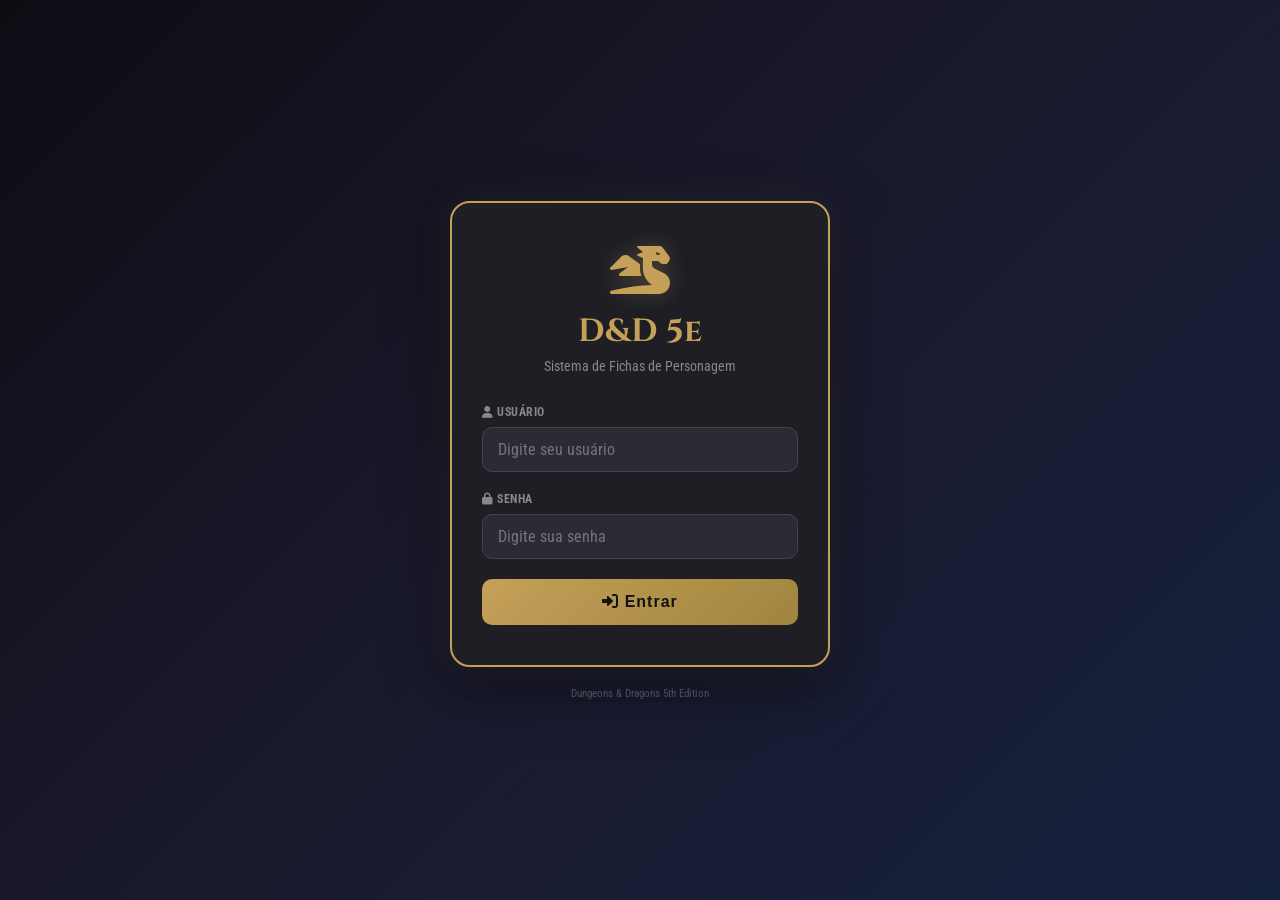
==== commit a96bd9c9: "feat: setup docker deployment for Render, Neon PostgreSQL and update mobile CSS" ====
--- a/index.html
+++ b/index.html
@@ -10,10 +10,36 @@
 </head>
 <body>
 
-    <div class="controls">
-        <button onclick="saveSheet()" class="btn-save"><i class="fa-solid fa-floppy-disk"></i> SAVE JSON</button>
-        <button onclick="document.getElementById('file-input').click()" class="btn-load"><i class="fa-solid fa-upload"></i> LOAD</button>
-        <input type="file" id="file-input" accept=".json" onchange="loadFromFile(this)" hidden>
+    <!-- Top Navigation Bar -->
+    <nav class="sheet-nav">
+        <a href="fichas.html" class="nav-back"><i class="fa-solid fa-arrow-left"></i> Voltar</a>
+        <span id="sheet-title" class="nav-sheet-title">Carregando...</span>
+        <div class="nav-actions">
+            <button id="btn-edit-toggle" class="btn-edit" onclick="toggleEditMode()" style="display:none;">
+                <i class="fa-solid fa-pen"></i> Editar
+            </button>
+            <button id="btn-save" class="btn-save" onclick="saveSheetToAPI()" style="display:none;">
+                <i class="fa-solid fa-floppy-disk"></i> Salvar
+            </button>
+        </div>
+    </nav>
+
+    <!-- Password Modal -->
+    <div id="password-modal" class="modal-overlay" style="display:none;">
+        <div class="modal-card">
+            <h2><i class="fa-solid fa-lock"></i> Senha de Edição</h2>
+            <form id="password-form">
+                <div class="form-group">
+                    <label for="edit-pass">Digite a senha para editar esta ficha:</label>
+                    <input type="password" id="edit-pass" placeholder="Senha de edição" required autocomplete="off">
+                </div>
+                <div id="pass-error" class="error-msg" style="display:none;"></div>
+                <div class="modal-actions">
+                    <button type="button" class="btn-cancel" onclick="closePasswordModal()">Cancelar</button>
+                    <button type="submit" class="btn-create"><i class="fa-solid fa-unlock"></i> Desbloquear</button>
+                </div>
+            </form>
+        </div>
     </div>
 
     <div id="sheet" class="sheet-container">
@@ -22,19 +48,19 @@
             
             <header class="header-section">
                 <div class="header-name">
-                    <input type="text" id="charName" placeholder="Character Name">
+                    <input type="text" id="charName" placeholder="Character Name" disabled>
                     <label>Character Name</label>
                 </div>
                 <div class="header-meta">
                     <div class="meta-row">
-                        <div class="meta-box"><input type="text" id="classLevel"><label>Class & Level</label></div>
-                        <div class="meta-box"><input type="text" id="background"><label>Background</label></div>
-                        <div class="meta-box"><input type="text" id="playerName"><label>Player Name</label></div>
+                        <div class="meta-box"><input type="text" id="classLevel" disabled><label>Class & Level</label></div>
+                        <div class="meta-box"><input type="text" id="background" disabled><label>Background</label></div>
+                        <div class="meta-box"><input type="text" id="playerName" disabled><label>Player Name</label></div>
                     </div>
                     <div class="meta-row">
-                        <div class="meta-box"><input type="text" id="race"><label>Race</label></div>
-                        <div class="meta-box"><input type="text" id="alignment"><label>Alignment</label></div>
-                        <div class="meta-box"><input type="number" id="xp"><label>Experience Points</label></div>
+                        <div class="meta-box"><input type="text" id="race" disabled><label>Race</label></div>
+                        <div class="meta-box"><input type="text" id="alignment" disabled><label>Alignment</label></div>
+                        <div class="meta-box"><input type="number" id="xp" disabled><label>Experience Points</label></div>
                     </div>
                 </div>
             </header>
@@ -42,18 +68,18 @@
             <main class="main-grid">
                 <div class="col-left">
                     <div class="attributes-stack">
-                        <div class="attr-box"><label>Strength</label><input type="number" id="str_mod" class="mod-big"><input type="number" id="str_score" class="score-small"></div>
-                        <div class="attr-box"><label>Dexterity</label><input type="number" id="dex_mod" class="mod-big"><input type="number" id="dex_score" class="score-small"></div>
-                        <div class="attr-box"><label>Constitution</label><input type="number" id="con_mod" class="mod-big"><input type="number" id="con_score" class="score-small"></div>
-                        <div class="attr-box"><label>Intelligence</label><input type="number" id="int_mod" class="mod-big"><input type="number" id="int_score" class="score-small"></div>
-                        <div class="attr-box"><label>Wisdom</label><input type="number" id="wis_mod" class="mod-big"><input type="number" id="wis_score" class="score-small"></div>
-                        <div class="attr-box"><label>Charisma</label><input type="number" id="cha_mod" class="mod-big"><input type="number" id="cha_score" class="score-small"></div>
+                        <div class="attr-box"><label>Strength</label><input type="number" id="str_mod" class="mod-big" disabled><input type="number" id="str_score" class="score-small" disabled></div>
+                        <div class="attr-box"><label>Dexterity</label><input type="number" id="dex_mod" class="mod-big" disabled><input type="number" id="dex_score" class="score-small" disabled></div>
+                        <div class="attr-box"><label>Constitution</label><input type="number" id="con_mod" class="mod-big" disabled><input type="number" id="con_score" class="score-small" disabled></div>
+                        <div class="attr-box"><label>Intelligence</label><input type="number" id="int_mod" class="mod-big" disabled><input type="number" id="int_score" class="score-small" disabled></div>
+                        <div class="attr-box"><label>Wisdom</label><input type="number" id="wis_mod" class="mod-big" disabled><input type="number" id="wis_score" class="score-small" disabled></div>
+                        <div class="attr-box"><label>Charisma</label><input type="number" id="cha_mod" class="mod-big" disabled><input type="number" id="cha_score" class="score-small" disabled></div>
                     </div>
 
                     <div class="skills-block">
                         <div class="insp-prof">
-                            <div class="mini-box"><input type="number" id="inspiration"><label>Inspiration</label></div>
-                            <div class="mini-box"><input type="number" id="profBonus"><label>Proficiency Bonus</label></div>
+                            <div class="mini-box"><input type="number" id="inspiration" disabled><label>Inspiration</label></div>
+                            <div class="mini-box"><input type="number" id="profBonus" disabled><label>Proficiency Bonus</label></div>
                         </div>
                         <div class="list-container">
                             <div class="list-box"><div id="saves-list"></div><label class="box-label">Saving Throws</label></div>
@@ -62,43 +88,43 @@
                     </div>
 
                     <div class="passive-perc">
-                        <input type="number" id="passiveWis">
+                        <input type="number" id="passiveWis" disabled>
                         <label>Passive Wisdom (Perception)</label>
                     </div>
 
                     <div class="prof-lang-box">
-                        <textarea id="proficienciesLanguages"></textarea>
+                        <textarea id="proficienciesLanguages" disabled></textarea>
                         <label class="box-label">Other Proficiencies & Languages</label>
                     </div>
                 </div>
 
                 <div class="col-center">
                     <div class="combat-header">
-                        <div class="shield-box"><input type="number" id="ac"><label>Armor Class</label></div>
-                        <div class="shield-box"><input type="number" id="initiative"><label>Initiative</label></div>
-                        <div class="shield-box"><input type="text" id="speed"><label>Speed</label></div>
+                        <div class="shield-box"><input type="number" id="ac" disabled><label>Armor Class</label></div>
+                        <div class="shield-box"><input type="number" id="initiative" disabled><label>Initiative</label></div>
+                        <div class="shield-box"><input type="text" id="speed" disabled><label>Speed</label></div>
                     </div>
 
                     <div class="hp-block">
-                        <div class="hp-top"><label>Hit Point Maximum</label><input type="number" id="hpMax" class="line-input"></div>
-                        <textarea id="hpCurrent" class="big-hp-input"></textarea>
+                        <div class="hp-top"><label>Hit Point Maximum</label><input type="number" id="hpMax" class="line-input" disabled></div>
+                        <textarea id="hpCurrent" class="big-hp-input" disabled></textarea>
                         <label class="center-label">Current Hit Points</label>
                     </div>
 
                     <div class="hp-temp-block">
-                        <textarea id="hpTemp" class="temp-hp-input"></textarea>
+                        <textarea id="hpTemp" class="temp-hp-input" disabled></textarea>
                         <label class="center-label">Temporary Hit Points</label>
                     </div>
 
                     <div class="dice-death-row">
                         <div class="hit-dice-box">
-                            <div class="hd-top"><label>Total</label><input type="text" id="hdTotal" class="tiny-input"></div>
-                            <input type="text" id="hdCurrent" class="big-dice-input">
+                            <div class="hd-top"><label>Total</label><input type="text" id="hdTotal" class="tiny-input" disabled></div>
+                            <input type="text" id="hdCurrent" class="big-dice-input" disabled>
                             <label class="box-footer">Hit Dice</label>
                         </div>
                         <div class="death-saves-box">
-                            <div class="ds-line"><label>Successes</label><input type="checkbox" id="ds_s1"><input type="checkbox" id="ds_s2"><input type="checkbox" id="ds_s3"></div>
-                            <div class="ds-line"><label>Failures</label><input type="checkbox" id="ds_f1"><input type="checkbox" id="ds_f2"><input type="checkbox" id="ds_f3"></div>
+                            <div class="ds-line"><label>Successes</label><input type="checkbox" id="ds_s1" disabled><input type="checkbox" id="ds_s2" disabled><input type="checkbox" id="ds_s3" disabled></div>
+                            <div class="ds-line"><label>Failures</label><input type="checkbox" id="ds_f1" disabled><input type="checkbox" id="ds_f2" disabled><input type="checkbox" id="ds_f3" disabled></div>
                             <label class="box-footer">Death Saves</label>
                         </div>
                     </div>
@@ -110,34 +136,34 @@
                             <span style="flex:2">DAMAGE/TYPE</span>
                         </div>
                         <div class="attack-row">
-                            <input type="text" id="atk_name_1" class="atk-input" placeholder="Weapon">
-                            <input type="text" id="atk_bonus_1" class="atk-input-center" placeholder="+0">
-                            <input type="text" id="atk_dmg_1" class="atk-input" placeholder="Dmg/Type">
+                            <input type="text" id="atk_name_1" class="atk-input" placeholder="Weapon" disabled>
+                            <input type="text" id="atk_bonus_1" class="atk-input-center" placeholder="+0" disabled>
+                            <input type="text" id="atk_dmg_1" class="atk-input" placeholder="Dmg/Type" disabled>
                         </div>
                         <div class="attack-row">
-                            <input type="text" id="atk_name_2" class="atk-input">
-                            <input type="text" id="atk_bonus_2" class="atk-input-center">
-                            <input type="text" id="atk_dmg_2" class="atk-input">
+                            <input type="text" id="atk_name_2" class="atk-input" disabled>
+                            <input type="text" id="atk_bonus_2" class="atk-input-center" disabled>
+                            <input type="text" id="atk_dmg_2" class="atk-input" disabled>
                         </div>
                         <div class="attack-row">
-                            <input type="text" id="atk_name_3" class="atk-input">
-                            <input type="text" id="atk_bonus_3" class="atk-input-center">
-                            <input type="text" id="atk_dmg_3" class="atk-input">
-                        </div>
-                        <textarea id="attacks_text"></textarea>
+                            <input type="text" id="atk_name_3" class="atk-input" disabled>
+                            <input type="text" id="atk_bonus_3" class="atk-input-center" disabled>
+                            <input type="text" id="atk_dmg_3" class="atk-input" disabled>
+                        </div>
+                        <textarea id="attacks_text" disabled></textarea>
                         <label class="box-label">Attacks & Spellcasting</label>
                     </div>
 
                     <div class="equipment-box">
                         <div class="currency-col">
-                            <div class="coin"><span>CP</span><input type="number" id="cp"></div>
-                            <div class="coin"><span>SP</span><input type="number" id="sp"></div>
-                            <div class="coin"><span>EP</span><input type="number" id="ep"></div>
-                            <div class="coin"><span>GP</span><input type="number" id="gp"></div>
-                            <div class="coin"><span>PP</span><input type="number" id="pp"></div>
+                            <div class="coin"><span>CP</span><input type="number" id="cp" disabled></div>
+                            <div class="coin"><span>SP</span><input type="number" id="sp" disabled></div>
+                            <div class="coin"><span>EP</span><input type="number" id="ep" disabled></div>
+                            <div class="coin"><span>GP</span><input type="number" id="gp" disabled></div>
+                            <div class="coin"><span>PP</span><input type="number" id="pp" disabled></div>
                         </div>
                         <div class="equip-text">
-                            <textarea id="equipment"></textarea>
+                            <textarea id="equipment" disabled></textarea>
                             <label class="box-label">Equipment</label>
                         </div>
                     </div>
@@ -145,13 +171,13 @@
 
                 <div class="col-right">
                     <div class="traits-container">
-                        <div class="trait-small"><textarea id="personality"></textarea><label>Personality Traits</label></div>
-                        <div class="trait-small"><textarea id="ideals"></textarea><label>Ideals</label></div>
-                        <div class="trait-small"><textarea id="bonds"></textarea><label>Bonds</label></div>
-                        <div class="trait-small"><textarea id="flaws"></textarea><label>Flaws</label></div>
+                        <div class="trait-small"><textarea id="personality" disabled></textarea><label>Personality Traits</label></div>
+                        <div class="trait-small"><textarea id="ideals" disabled></textarea><label>Ideals</label></div>
+                        <div class="trait-small"><textarea id="bonds" disabled></textarea><label>Bonds</label></div>
+                        <div class="trait-small"><textarea id="flaws" disabled></textarea><label>Flaws</label></div>
                     </div>
                     <div class="features-box">
-                        <textarea id="features"></textarea>
+                        <textarea id="features" disabled></textarea>
                         <label class="box-label">Features & Traits</label>
                     </div>
                 </div>
@@ -161,31 +187,31 @@
         <section class="sheet-page" id="page-2">
             <header class="page-header"><h2>Character Appearance & Backstory</h2></header>
             <div class="bio-grid">
-                <div class="bio-item"><input type="text" id="age"><label>Age</label></div>
-                <div class="bio-item"><input type="text" id="height"><label>Height</label></div>
-                <div class="bio-item"><input type="text" id="weight"><label>Weight</label></div>
-                <div class="bio-item"><input type="text" id="eyes"><label>Eyes</label></div>
-                <div class="bio-item"><input type="text" id="skin"><label>Skin</label></div>
-                <div class="bio-item"><input type="text" id="hair"><label>Hair</label></div>
+                <div class="bio-item"><input type="text" id="age" disabled><label>Age</label></div>
+                <div class="bio-item"><input type="text" id="height" disabled><label>Height</label></div>
+                <div class="bio-item"><input type="text" id="weight" disabled><label>Weight</label></div>
+                <div class="bio-item"><input type="text" id="eyes" disabled><label>Eyes</label></div>
+                <div class="bio-item"><input type="text" id="skin" disabled><label>Skin</label></div>
+                <div class="bio-item"><input type="text" id="hair" disabled><label>Hair</label></div>
             </div>
             <div class="page2-layout">
                 <div class="col-left-p2">
                     <div class="img-placeholder"><label>Character Appearance</label></div>
-                    <div class="backstory-box"><textarea id="backstory_text"></textarea><label class="box-label">Character Backstory</label></div>
+                    <div class="backstory-box"><textarea id="backstory_text" disabled></textarea><label class="box-label">Character Backstory</label></div>
                 </div>
                 <div class="col-right-p2">
-                    <div class="allies-box"><textarea id="allies_text"></textarea><label class="box-label">Allies & Organizations</label></div>
-                    <div class="treasure-box"><textarea id="treasure_text"></textarea><label class="box-label">Treasure</label></div>
+                    <div class="allies-box"><textarea id="allies_text" disabled></textarea><label class="box-label">Allies & Organizations</label></div>
+                    <div class="treasure-box"><textarea id="treasure_text" disabled></textarea><label class="box-label">Treasure</label></div>
                 </div>
             </div>
         </section>
 
         <section class="sheet-page" id="page-3">
             <header class="spell-header">
-                <div class="spell-meta"><input type="text" id="spell_class"><label>Spellcasting Class</label></div>
-                <div class="spell-meta"><input type="text" id="spell_ability"><label>Spellcasting Ability</label></div>
-                <div class="spell-meta"><input type="number" id="spell_save_dc"><label>Spell Save DC</label></div>
-                <div class="spell-meta"><input type="number" id="spell_attack_bonus"><label>Spell Attack Bonus</label></div>
+                <div class="spell-meta"><input type="text" id="spell_class" disabled><label>Spellcasting Class</label></div>
+                <div class="spell-meta"><input type="text" id="spell_ability" disabled><label>Spellcasting Ability</label></div>
+                <div class="spell-meta"><input type="number" id="spell_save_dc" disabled><label>Spell Save DC</label></div>
+                <div class="spell-meta"><input type="number" id="spell_attack_bonus" disabled><label>Spell Attack Bonus</label></div>
             </header>
             <div class="spells-grid">
                 <div class="spell-level-box">
@@ -193,21 +219,26 @@
                     <div id="spells-0"></div>
                 </div>
                 <div class="spell-level-box">
-                    <div class="lvl-header">1 <span class="slots">Slots Total <input type="number" id="slots_total_1"> Expended <input type="number" id="slots_exp_1"></span></div>
+                    <div class="lvl-header">1 <span class="slots">Slots Total <input type="number" id="slots_total_1" disabled> Expended <input type="number" id="slots_exp_1" disabled></span></div>
                     <div id="spells-1"></div>
                 </div>
                 <div class="spell-level-box">
-                    <div class="lvl-header">2 <span class="slots">Slots Total <input type="number" id="slots_total_2"> Expended <input type="number" id="slots_exp_2"></span></div>
+                    <div class="lvl-header">2 <span class="slots">Slots Total <input type="number" id="slots_total_2" disabled> Expended <input type="number" id="slots_exp_2" disabled></span></div>
                     <div id="spells-2"></div>
                 </div>
                 <div class="spell-level-box">
-                    <div class="lvl-header">3 <span class="slots">Slots Total <input type="number" id="slots_total_3"> Expended <input type="number" id="slots_exp_3"></span></div>
+                    <div class="lvl-header">3 <span class="slots">Slots Total <input type="number" id="slots_total_3" disabled> Expended <input type="number" id="slots_exp_3" disabled></span></div>
                     <div id="spells-3"></div>
                 </div>
             </div>
         </section>
 
     </div>
+
+    <!-- Toast notification -->
+    <div id="toast" class="toast" style="display:none;"></div>
+
+    <script src="api.js"></script>
     <script src="script.js"></script>
 </body>
 </html>
--- a/style.css
+++ b/style.css
@@ -3,9 +3,13 @@
     --panel-bg: #1e1e24;
     --input-bg: #2b2b36;
     --gold: #c5a059;
+    --gold-glow: rgba(197, 160, 89, 0.3);
     --text: #e0e0e0;
     --text-muted: #888;
     --radius: 12px;
+    --success: #4caf50;
+    --error: #e74c3c;
+    --info: #3498db;
 }
 
 * { box-sizing: border-box; margin: 0; padding: 0; }
@@ -15,24 +19,138 @@
     color: var(--text); 
     font-family: 'Roboto Condensed', sans-serif; 
     padding: 20px; 
+    padding-top: 70px;
     display: flex; 
     justify-content: center; 
 }
 
-/* CONTROLS */
+/* ========================================
+   TOP NAVIGATION BAR (Sheet Page)
+   ======================================== */
+.sheet-nav {
+    position: fixed;
+    top: 0; left: 0; right: 0;
+    z-index: 200;
+    background: linear-gradient(135deg, #1a1a22, #252530);
+    border-bottom: 2px solid var(--gold);
+    padding: 12px 20px;
+    display: flex;
+    align-items: center;
+    justify-content: space-between;
+    gap: 10px;
+    box-shadow: 0 4px 20px rgba(0,0,0,0.5);
+}
+
+.nav-back {
+    color: var(--gold);
+    text-decoration: none;
+    font-weight: bold;
+    font-size: 0.9rem;
+    display: flex;
+    align-items: center;
+    gap: 6px;
+    transition: color 0.2s;
+    white-space: nowrap;
+}
+.nav-back:hover { color: #e0c070; }
+
+.nav-sheet-title {
+    font-family: 'Cinzel', serif;
+    font-size: 1.1rem;
+    color: var(--gold);
+    flex: 1;
+    text-align: center;
+    overflow: hidden;
+    text-overflow: ellipsis;
+    white-space: nowrap;
+}
+
+.nav-actions {
+    display: flex;
+    gap: 8px;
+}
+
+.btn-edit {
+    background: transparent;
+    border: 1px solid var(--gold);
+    color: var(--gold);
+    padding: 6px 14px;
+    border-radius: 20px;
+    cursor: pointer;
+    font-size: 0.8rem;
+    font-weight: bold;
+    transition: all 0.3s;
+    white-space: nowrap;
+}
+.btn-edit:hover { background: var(--gold-glow); }
+.btn-edit.active {
+    background: var(--gold);
+    color: #121212;
+}
+
+/* ========================================
+   CONTROLS (Save/Load) - OLD, now in nav
+   ======================================== */
 .controls { position: fixed; top: 20px; right: 20px; z-index: 100; display: flex; flex-direction: column; gap: 10px; }
-.btn-save, .btn-load { background: var(--gold); border: none; padding: 10px; cursor: pointer; font-weight: bold; border-radius: 8px; }
-
-/* MAIN CONTAINER */
+.btn-save, .btn-load { 
+    background: var(--gold); 
+    border: none; 
+    padding: 8px 16px; 
+    cursor: pointer; 
+    font-weight: bold; 
+    border-radius: 20px;
+    color: #121212;
+    font-size: 0.8rem;
+    transition: all 0.3s;
+    white-space: nowrap;
+}
+.btn-save:hover, .btn-load:hover { 
+    background: #e0c070; 
+    box-shadow: 0 0 15px var(--gold-glow);
+}
+.btn-save:disabled { opacity: 0.5; cursor: not-allowed; }
+
+/* ========================================
+   MAIN CONTAINER
+   ======================================== */
 .sheet-container { width: 100%; max-width: 1100px; display: flex; flex-direction: column; gap: 40px; }
-.sheet-page { background: var(--panel-bg); padding: 30px; border: 2px solid var(--gold); box-shadow: 0 0 20px rgba(0,0,0,0.5); position: relative; border-radius: 10px; }
-
-/* INPUTS GERAIS */
-input, textarea { background: var(--input-bg); border: none; color: var(--text); width: 100%; font-family: inherit; padding: 4px; border-bottom: 1px solid #444; border-radius: 4px; }
+.sheet-container.edit-mode .sheet-page { border-color: var(--success); box-shadow: 0 0 20px rgba(76, 175, 80, 0.15); }
+
+.sheet-page { 
+    background: var(--panel-bg); 
+    padding: 30px; 
+    border: 2px solid var(--gold); 
+    box-shadow: 0 0 20px rgba(0,0,0,0.5); 
+    position: relative; 
+    border-radius: 10px; 
+}
+
+/* ========================================
+   INPUTS GERAIS
+   ======================================== */
+input, textarea { 
+    background: var(--input-bg); 
+    border: none; 
+    color: var(--text); 
+    width: 100%; 
+    font-family: inherit; 
+    padding: 4px; 
+    border-bottom: 1px solid #444; 
+    border-radius: 4px;
+    transition: border-color 0.3s, background 0.3s;
+}
 input:focus, textarea:focus { outline: none; border-bottom-color: var(--gold); background: #333; }
+input:disabled, textarea:disabled { 
+    opacity: 0.85; 
+    cursor: default;
+    background: rgba(43, 43, 54, 0.5);
+}
+
 label { display: block; text-transform: uppercase; font-size: 0.65rem; color: var(--text-muted); font-weight: bold; text-align: center; margin-top: 4px; letter-spacing: 0.5px; }
 
-/* HEADER */
+/* ========================================
+   HEADER
+   ======================================== */
 .header-section { display: flex; gap: 20px; border-bottom: 2px solid var(--gold); padding-bottom: 20px; margin-bottom: 20px; }
 .header-name { width: 30%; } 
 .header-name input { font-size: 1.5rem; font-family: 'Cinzel'; height: 50px; }
@@ -59,23 +177,20 @@
 .mini-box { border: 1px solid #444; padding: 5px; border-radius: var(--radius); flex: 1; }
 .mini-box input { text-align: center; font-size: 1.2rem; }
 
-/* CORREÇÃO DAS PERÍCIAS/SALVAGUARDAS (Esquerda/Direita) */
 .list-box { border: 1px solid #444; padding: 10px; margin-bottom: 10px; border-radius: var(--radius); }
 .list-row { 
     display: flex; 
     align-items: center; 
     font-size: 0.75rem; 
-    margin-bottom: 8px; /* Mais espaço entre linhas */
+    margin-bottom: 8px;
     width: 100%;
 }
-/* Checkbox e Bônus ficam na esquerda */
 .list-row input[type="checkbox"] { width: auto; margin-right: 8px; cursor: pointer; }
 .bonus-input { width: 30px; text-align: center; margin-right: 10px; border: none; border-bottom: 1px solid #555; font-size: 0.8rem; flex-shrink: 0; }
-/* Nome vai para a direita */
 .list-row span { 
     text-align: right; 
-    flex-grow: 1; /* Ocupa todo o espaço restante */
-    white-space: nowrap; /* Não quebra linha (ex: Acrobatics (Dex)) */
+    flex-grow: 1;
+    white-space: nowrap;
     overflow: visible;
 }
 
@@ -99,7 +214,9 @@
 .dice-death-row { display: flex; gap: 10px; margin-bottom: 10px; align-items: stretch; } 
 .hit-dice-box, .death-saves-box { flex: 1; border: 1px solid #444; padding: 10px; border-radius: var(--radius); display: flex; flex-direction: column; justify-content: space-between; }
 .big-dice-input { font-size: 1.5rem; text-align: center; border: none; background: transparent; width: 100%; margin: 10px 0; }
-.ds-line { display: flex; align-items: center; justify-content: flex-end; gap: 5px; font-size: 0.7rem; margin-bottom: 5px; }
+.ds-line { display: flex; align-items: center; justify-content: flex-end; gap: 8px; font-size: 0.7rem; margin-bottom: 5px; }
+.ds-line label { width: 55px; text-align: right; margin: 0; flex-shrink: 0; }
+.ds-line input[type="checkbox"] { width: 16px; height: 16px; margin: 0; accent-color: var(--gold); cursor: pointer; flex-shrink: 0; }
 
 .attacks-section { border: 1px solid #444; padding: 10px; border-radius: var(--radius); background: rgba(0,0,0,0.1); }
 .attacks-table-header { display: flex; font-size: 0.6rem; color: var(--text-muted); font-weight: bold; gap: 5px; padding-bottom: 5px; margin-bottom: 5px; border-bottom: 1px solid #333; }
@@ -113,6 +230,7 @@
 .coin { display: flex; flex-direction: column; align-items: center; background: black; padding: 3px; border-radius: 8px; border: 1px solid #333; }
 .coin span { font-size: 0.5rem; color: var(--gold); }
 .coin input { padding: 0; text-align: center; font-size: 0.8rem; border: none; background: transparent; width: 100%; }
+.equip-text { flex: 1; }
 .equip-text textarea { height: 300px; border-radius: 8px; }
 
 /* --- COLUNA DIREITA --- */
@@ -135,9 +253,646 @@
 .lvl-header { background: #333; color: var(--gold); padding: 5px; display: flex; justify-content: space-between; align-items: center; font-family: 'Cinzel'; }
 .slots input { width: 35px; text-align: center; border: 1px solid #555; border-radius: 4px; }
 
-/* CORREÇÃO DAS MAGIAS */
 .spell-row { display: flex; align-items: center; border-bottom: 1px solid #333; padding: 4px; }
-/* Checkbox com tamanho fixo */
 .spell-row input[type="checkbox"] { width: auto; margin-right: 10px; accent-color: var(--gold); cursor: pointer; flex-shrink: 0; }
-/* Texto da magia ocupa o resto, largura auto para não quebrar */
-.spell-row input[type="text"] { font-size: 0.9rem; padding: 2px; flex-grow: 1; width: auto; }+.spell-row input[type="text"] { font-size: 0.9rem; padding: 2px; flex-grow: 1; width: auto; }
+
+/* ========================================
+   LOGIN PAGE
+   ======================================== */
+.login-body {
+    padding: 0;
+    min-height: 100vh;
+    display: flex;
+    align-items: center;
+    justify-content: center;
+    background: linear-gradient(135deg, #0d0d14 0%, #1a1a2e 50%, #16213e 100%);
+}
+
+.login-container {
+    width: 100%;
+    max-width: 420px;
+    padding: 20px;
+    text-align: center;
+}
+
+.login-card {
+    background: var(--panel-bg);
+    border: 2px solid var(--gold);
+    border-radius: 20px;
+    padding: 40px 30px;
+    box-shadow: 0 0 40px rgba(197, 160, 89, 0.1), 0 20px 60px rgba(0,0,0,0.5);
+    animation: fadeInUp 0.6s ease;
+}
+
+.login-icon {
+    font-size: 3rem;
+    color: var(--gold);
+    margin-bottom: 10px;
+    text-shadow: 0 0 20px var(--gold-glow);
+}
+
+.login-title {
+    font-family: 'Cinzel', serif;
+    font-size: 2rem;
+    color: var(--gold);
+    margin-bottom: 5px;
+}
+
+.login-subtitle {
+    color: var(--text-muted);
+    font-size: 0.9rem;
+    margin-bottom: 30px;
+}
+
+.login-footer {
+    color: var(--text-muted);
+    font-size: 0.7rem;
+    margin-top: 20px;
+    opacity: 0.5;
+}
+
+/* ========================================
+   FORM ELEMENTS (shared login + fichas)
+   ======================================== */
+.form-group {
+    margin-bottom: 20px;
+    text-align: left;
+}
+
+.form-group label {
+    text-align: left;
+    font-size: 0.75rem;
+    margin-bottom: 8px;
+    color: var(--text-muted);
+}
+
+.form-group input {
+    padding: 12px 15px;
+    border-radius: 10px;
+    border: 1px solid #444;
+    font-size: 1rem;
+    transition: border-color 0.3s, box-shadow 0.3s;
+}
+
+.form-group input:focus {
+    border-color: var(--gold);
+    box-shadow: 0 0 10px var(--gold-glow);
+}
+
+.hint {
+    display: block;
+    font-size: 0.7rem;
+    color: var(--text-muted);
+    margin-top: 5px;
+    font-style: italic;
+}
+
+.error-msg {
+    background: rgba(231, 76, 60, 0.15);
+    border: 1px solid var(--error);
+    color: var(--error);
+    padding: 10px;
+    border-radius: 8px;
+    font-size: 0.85rem;
+    margin-bottom: 15px;
+    text-align: center;
+}
+
+.btn-login {
+    width: 100%;
+    padding: 14px;
+    background: linear-gradient(135deg, var(--gold), #a0853e);
+    border: none;
+    border-radius: 10px;
+    color: #121212;
+    font-size: 1rem;
+    font-weight: bold;
+    cursor: pointer;
+    transition: all 0.3s;
+    letter-spacing: 1px;
+}
+.btn-login:hover {
+    background: linear-gradient(135deg, #e0c070, var(--gold));
+    box-shadow: 0 0 20px var(--gold-glow);
+    transform: translateY(-1px);
+}
+.btn-login:disabled { opacity: 0.6; cursor: not-allowed; transform: none; }
+
+/* ========================================
+   FICHAS LIST PAGE
+   ======================================== */
+.fichas-body {
+    padding: 0;
+    padding-top: 60px;
+    display: flex;
+    flex-direction: column;
+    align-items: center;
+    min-height: 100vh;
+}
+
+.top-nav {
+    position: fixed;
+    top: 0; left: 0; right: 0;
+    z-index: 200;
+    background: linear-gradient(135deg, #1a1a22, #252530);
+    border-bottom: 2px solid var(--gold);
+    padding: 12px 20px;
+    display: flex;
+    align-items: center;
+    justify-content: space-between;
+    box-shadow: 0 4px 20px rgba(0,0,0,0.5);
+}
+
+.nav-left {
+    display: flex;
+    align-items: center;
+    gap: 10px;
+}
+
+.nav-icon {
+    font-size: 1.3rem;
+    color: var(--gold);
+}
+
+.nav-title {
+    font-family: 'Cinzel', serif;
+    font-size: 1.1rem;
+    color: var(--gold);
+}
+
+.nav-right {
+    display: flex;
+    align-items: center;
+    gap: 12px;
+}
+
+.nav-user {
+    color: var(--text-muted);
+    font-size: 0.85rem;
+}
+
+.btn-logout {
+    background: rgba(231, 76, 60, 0.2);
+    border: 1px solid var(--error);
+    color: var(--error);
+    padding: 6px 14px;
+    border-radius: 20px;
+    cursor: pointer;
+    font-size: 0.8rem;
+    font-weight: bold;
+    transition: all 0.3s;
+}
+.btn-logout:hover { background: rgba(231, 76, 60, 0.4); }
+
+.fichas-container {
+    width: 100%;
+    max-width: 700px;
+    padding: 30px 20px;
+}
+
+.fichas-title {
+    font-family: 'Cinzel', serif;
+    font-size: 1.5rem;
+    color: var(--gold);
+    margin-bottom: 25px;
+    text-align: center;
+}
+
+.sheets-grid {
+    display: flex;
+    flex-direction: column;
+    gap: 12px;
+}
+
+.sheet-card {
+    background: var(--panel-bg);
+    border: 1px solid #444;
+    border-radius: 14px;
+    padding: 18px 20px;
+    display: flex;
+    align-items: center;
+    gap: 15px;
+    cursor: pointer;
+    transition: all 0.3s;
+}
+.sheet-card:hover {
+    border-color: var(--gold);
+    box-shadow: 0 0 15px var(--gold-glow);
+    transform: translateX(3px);
+}
+
+.card-icon {
+    font-size: 1.5rem;
+    color: var(--gold);
+    width: 40px;
+    text-align: center;
+    flex-shrink: 0;
+}
+
+.card-info {
+    flex: 1;
+    min-width: 0;
+}
+.card-info h3 {
+    font-family: 'Cinzel', serif;
+    font-size: 1.05rem;
+    color: var(--text);
+    margin-bottom: 3px;
+    white-space: nowrap;
+    overflow: hidden;
+    text-overflow: ellipsis;
+}
+.card-date {
+    font-size: 0.7rem;
+    color: var(--text-muted);
+}
+
+.card-arrow {
+    color: var(--text-muted);
+    font-size: 0.9rem;
+    flex-shrink: 0;
+    transition: color 0.3s;
+}
+.sheet-card:hover .card-arrow { color: var(--gold); }
+
+.btn-card-delete {
+    background: transparent;
+    border: 1px solid transparent;
+    color: var(--text-muted);
+    padding: 6px 10px;
+    border-radius: 8px;
+    cursor: pointer;
+    font-size: 0.85rem;
+    transition: all 0.3s;
+    flex-shrink: 0;
+}
+.btn-card-delete:hover {
+    color: var(--error);
+    border-color: var(--error);
+    background: rgba(231, 76, 60, 0.1);
+}
+
+.btn-delete {
+    flex: 1;
+    padding: 12px;
+    background: linear-gradient(135deg, var(--error), #c0392b);
+    border: none;
+    border-radius: 10px;
+    color: #fff;
+    font-size: 0.9rem;
+    font-weight: bold;
+    cursor: pointer;
+    transition: all 0.3s;
+}
+.btn-delete:hover {
+    background: linear-gradient(135deg, #e74c3c, #e74c3c);
+    box-shadow: 0 0 15px rgba(231, 76, 60, 0.3);
+}
+.btn-delete:disabled { opacity: 0.6; cursor: not-allowed; }
+
+.loading-indicator {
+    text-align: center;
+    padding: 30px;
+    color: var(--text-muted);
+    font-size: 1rem;
+}
+
+.empty-message {
+    display: flex;
+    flex-direction: column;
+    align-items: center;
+    padding: 40px 20px;
+    color: var(--text-muted);
+    text-align: center;
+    gap: 8px;
+}
+.empty-message i { font-size: 2.5rem; opacity: 0.5; margin-bottom: 10px; }
+
+.btn-new-sheet {
+    display: block;
+    width: 100%;
+    margin-top: 20px;
+    padding: 16px;
+    background: linear-gradient(135deg, var(--gold), #a0853e);
+    border: none;
+    border-radius: 14px;
+    color: #121212;
+    font-size: 1rem;
+    font-weight: bold;
+    cursor: pointer;
+    transition: all 0.3s;
+    letter-spacing: 0.5px;
+}
+.btn-new-sheet:hover {
+    background: linear-gradient(135deg, #e0c070, var(--gold));
+    box-shadow: 0 0 25px var(--gold-glow);
+    transform: translateY(-2px);
+}
+
+/* ========================================
+   MODAL
+   ======================================== */
+.modal-overlay {
+    position: fixed;
+    top: 0; left: 0; right: 0; bottom: 0;
+    background: rgba(0,0,0,0.7);
+    backdrop-filter: blur(4px);
+    display: flex;
+    align-items: center;
+    justify-content: center;
+    z-index: 500;
+    padding: 20px;
+    animation: fadeIn 0.2s ease;
+}
+
+.modal-card {
+    background: var(--panel-bg);
+    border: 2px solid var(--gold);
+    border-radius: 16px;
+    padding: 30px;
+    width: 100%;
+    max-width: 420px;
+    box-shadow: 0 0 40px rgba(197, 160, 89, 0.1), 0 20px 60px rgba(0,0,0,0.6);
+    animation: fadeInUp 0.3s ease;
+}
+
+.modal-card h2 {
+    font-family: 'Cinzel', serif;
+    color: var(--gold);
+    margin-bottom: 20px;
+    text-align: center;
+    font-size: 1.3rem;
+}
+
+.modal-actions {
+    display: flex;
+    gap: 10px;
+    margin-top: 10px;
+}
+
+.btn-cancel {
+    flex: 1;
+    padding: 12px;
+    background: transparent;
+    border: 1px solid #555;
+    color: var(--text-muted);
+    border-radius: 10px;
+    cursor: pointer;
+    font-size: 0.9rem;
+    transition: all 0.3s;
+}
+.btn-cancel:hover { border-color: var(--text); color: var(--text); }
+
+.btn-create {
+    flex: 1;
+    padding: 12px;
+    background: linear-gradient(135deg, var(--gold), #a0853e);
+    border: none;
+    border-radius: 10px;
+    color: #121212;
+    font-size: 0.9rem;
+    font-weight: bold;
+    cursor: pointer;
+    transition: all 0.3s;
+}
+.btn-create:hover {
+    background: linear-gradient(135deg, #e0c070, var(--gold));
+    box-shadow: 0 0 15px var(--gold-glow);
+}
+.btn-create:disabled { opacity: 0.6; cursor: not-allowed; }
+
+/* ========================================
+   TOAST NOTIFICATION
+   ======================================== */
+.toast {
+    position: fixed;
+    bottom: 30px;
+    left: 50%;
+    transform: translateX(-50%);
+    padding: 12px 24px;
+    border-radius: 10px;
+    font-size: 0.9rem;
+    font-weight: bold;
+    z-index: 1000;
+    animation: fadeInUp 0.3s ease;
+    box-shadow: 0 5px 20px rgba(0,0,0,0.5);
+}
+.toast-success { background: var(--success); color: #fff; }
+.toast-error { background: var(--error); color: #fff; }
+.toast-info { background: var(--info); color: #fff; }
+
+/* ========================================
+   ANIMATIONS
+   ======================================== */
+@keyframes fadeInUp {
+    from { opacity: 0; transform: translateY(20px); }
+    to { opacity: 1; transform: translateY(0); }
+}
+@keyframes fadeIn {
+    from { opacity: 0; }
+    to { opacity: 1; }
+}
+
+/* ========================================
+   PAGE HEADER 
+   ======================================== */
+.page-header h2 {
+    font-family: 'Cinzel', serif;
+    color: var(--gold);
+    text-align: center;
+    margin-bottom: 20px;
+}
+
+.box-label {
+    display: block;
+    text-align: center;
+    text-transform: uppercase;
+    font-size: 0.65rem;
+    color: var(--text-muted);
+    font-weight: bold;
+    margin-top: 5px;
+    letter-spacing: 0.5px;
+}
+
+.center-label {
+    text-align: center;
+}
+
+.box-footer {
+    text-align: center;
+    display: block;
+    margin-top: auto;
+}
+
+/* ========================================
+   RESPONSIVE DESIGN
+   ======================================== */
+
+/* Tablet (≤ 900px) - ONLY in edit mode */
+@media (max-width: 900px) {
+    .edit-mode .main-grid {
+        grid-template-columns: 1fr 1fr;
+    }
+    .edit-mode .col-right {
+        grid-column: 1 / -1;
+    }
+    .edit-mode .spells-grid {
+        grid-template-columns: 1fr 1fr;
+    }
+    .edit-mode .bio-grid {
+        grid-template-columns: repeat(3, 1fr);
+    }
+}
+
+/* Mobile (≤ 768px) */
+@media (max-width: 768px) {
+    body {
+        padding: 10px;
+        padding-top: 65px;
+    }
+
+    .sheet-page {
+        padding: 15px;
+    }
+
+    /* Sheet layout changes ONLY in edit mode */
+    .edit-mode .header-section {
+        flex-direction: column;
+        gap: 10px;
+    }
+    .edit-mode .header-name { width: 100%; }
+    .edit-mode .header-meta { width: 100%; }
+    .edit-mode .meta-row { flex-direction: column; gap: 8px; }
+
+    .edit-mode .main-grid {
+        grid-template-columns: 1fr;
+    }
+    .edit-mode .col-right {
+        grid-column: auto;
+    }
+
+    .edit-mode .page2-layout {
+        grid-template-columns: 1fr;
+    }
+
+    .edit-mode .spells-grid {
+        grid-template-columns: 1fr;
+    }
+
+    .edit-mode .spell-header {
+        flex-direction: column;
+        gap: 8px;
+    }
+
+    .edit-mode .bio-grid {
+        grid-template-columns: repeat(2, 1fr);
+    }
+
+    .edit-mode .dice-death-row {
+        flex-direction: column;
+    }
+
+    .edit-mode .combat-header {
+        flex-direction: row;
+        flex-wrap: wrap;
+    }
+
+    .sheet-nav {
+        padding: 10px 12px;
+    }
+    .nav-sheet-title {
+        font-size: 0.9rem;
+    }
+    .nav-back {
+        font-size: 0.8rem;
+    }
+
+    .fichas-title {
+        font-size: 1.2rem;
+    }
+
+    .edit-mode .features-box textarea {
+        min-height: 250px;
+    }
+
+    .edit-mode #attacks_text {
+        height: 150px;
+    }
+    .edit-mode .equip-text textarea {
+        height: 200px;
+    }
+}
+
+/* Small Mobile (≤ 480px) */
+@media (max-width: 480px) {
+    body {
+        padding: 5px;
+        padding-top: 60px;
+    }
+
+    .edit-mode .sheet-page {
+        padding: 10px;
+        border-radius: 8px;
+    }
+
+    .edit-mode .header-name input {
+        font-size: 1.2rem;
+        height: 40px;
+    }
+
+    .edit-mode .mod-big {
+        font-size: 1.4rem;
+        height: 40px;
+    }
+
+    .edit-mode .shield-box input {
+        font-size: 1.2rem;
+        padding: 8px;
+    }
+
+    .edit-mode .big-hp-input {
+        font-size: 1.5rem;
+        height: 50px;
+    }
+
+    .login-card {
+        padding: 30px 20px;
+    }
+
+    .login-title {
+        font-size: 1.6rem;
+    }
+
+    .login-icon {
+        font-size: 2.5rem;
+    }
+
+    .btn-edit {
+        padding: 5px 10px;
+        font-size: 0.7rem;
+    }
+
+    .nav-sheet-title {
+        font-size: 0.8rem;
+    }
+
+    .sheet-card {
+        padding: 14px 15px;
+    }
+
+    .card-info h3 {
+        font-size: 0.95rem;
+    }
+
+    .edit-mode .bio-grid {
+        grid-template-columns: repeat(2, 1fr);
+    }
+}
+
+/* View mode on mobile: allow horizontal scroll for full sheet */
+@media (max-width: 768px) {
+    .sheet-container:not(.edit-mode) {
+        min-width: 1100px;
+    }
+}
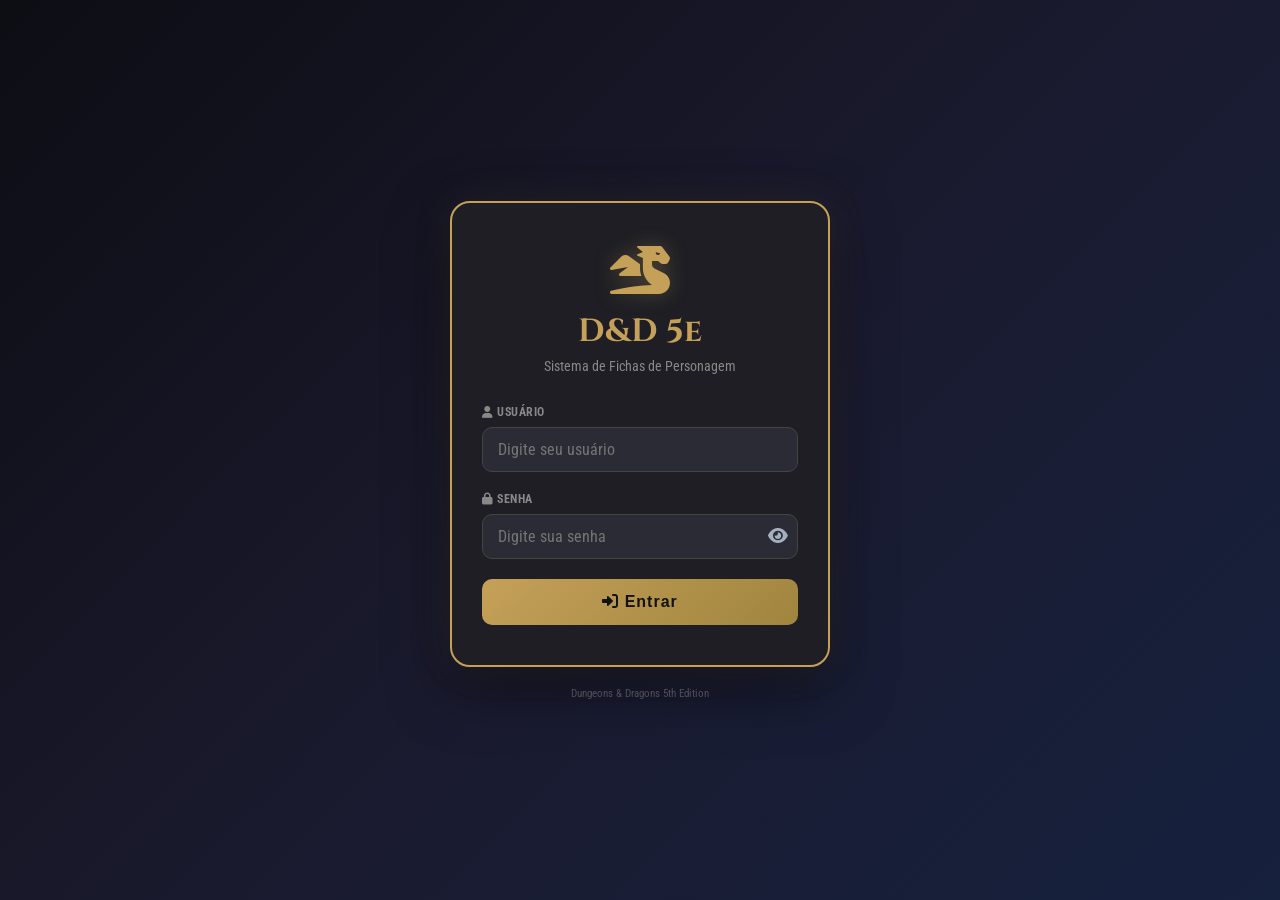
==== commit f25fcda7: "fix: nav bar fixa no zoom, modais acima do teclado, desabilita salvar senha do Chrome" ====
--- a/index.html
+++ b/index.html
@@ -31,7 +31,7 @@
             <form id="password-form">
                 <div class="form-group">
                     <label for="edit-pass">Digite a senha para editar esta ficha:</label>
-                    <input type="password" id="edit-pass" placeholder="Senha de edição" required autocomplete="off">
+                    <input type="password" id="edit-pass" placeholder="Senha de edição" required autocomplete="new-password">
                 </div>
                 <div id="pass-error" class="error-msg" style="display:none;"></div>
                 <div class="modal-actions">
--- a/style.css
+++ b/style.css
@@ -604,6 +604,7 @@
     z-index: 500;
     padding: 20px;
     animation: fadeIn 0.2s ease;
+    overflow-y: auto;
 }
 
 .modal-card {
@@ -729,98 +730,55 @@
    RESPONSIVE DESIGN
    ======================================== */
 
-/* Tablet (≤ 900px) - ONLY in edit mode */
-@media (max-width: 900px) {
-    .edit-mode .main-grid {
-        grid-template-columns: 1fr 1fr;
-    }
-    .edit-mode .col-right {
-        grid-column: 1 / -1;
-    }
-    .edit-mode .spells-grid {
-        grid-template-columns: 1fr 1fr;
-    }
-    .edit-mode .bio-grid {
-        grid-template-columns: repeat(3, 1fr);
-    }
-}
-
 /* Mobile (≤ 768px) */
 @media (max-width: 768px) {
     body {
         padding: 10px;
         padding-top: 65px;
-    }
-
+        display: block;
+    }
+
+    /* Keep desktop layout in both view and edit mode (pan/zoom) */
     .sheet-page {
+        min-width: 900px;
+        margin: 0;
         padding: 15px;
-    }
-
-    /* Sheet layout changes ONLY in edit mode */
-    .edit-mode .header-section {
-        flex-direction: column;
-        gap: 10px;
-    }
-    .edit-mode .header-name { width: 100%; }
-    .edit-mode .header-meta { width: 100%; }
-    .edit-mode .meta-row { flex-direction: column; gap: 8px; }
-
-    .edit-mode .main-grid {
-        grid-template-columns: 1fr;
-    }
-    .edit-mode .col-right {
-        grid-column: auto;
-    }
-
-    .edit-mode .page2-layout {
-        grid-template-columns: 1fr;
-    }
-
-    .edit-mode .spells-grid {
-        grid-template-columns: 1fr;
-    }
-
-    .edit-mode .spell-header {
-        flex-direction: column;
-        gap: 8px;
-    }
-
-    .edit-mode .bio-grid {
-        grid-template-columns: repeat(2, 1fr);
-    }
-
-    .edit-mode .dice-death-row {
-        flex-direction: column;
-    }
-
-    .edit-mode .combat-header {
-        flex-direction: row;
-        flex-wrap: wrap;
-    }
-
-    .sheet-nav {
-        padding: 10px 12px;
-    }
-    .nav-sheet-title {
-        font-size: 0.9rem;
-    }
-    .nav-back {
-        font-size: 0.8rem;
     }
 
     .fichas-title {
         font-size: 1.2rem;
     }
 
-    .edit-mode .features-box textarea {
-        min-height: 250px;
-    }
-
-    .edit-mode #attacks_text {
-        height: 150px;
-    }
-    .edit-mode .equip-text textarea {
-        height: 200px;
+    .login-card {
+        padding: 30px 20px;
+    }
+
+    .login-title {
+        font-size: 1.6rem;
+    }
+
+    .login-icon {
+        font-size: 2.5rem;
+    }
+
+    .sheet-card {
+        padding: 14px 15px;
+    }
+
+    .card-info h3 {
+        font-size: 0.95rem;
+    }
+
+    /* Modals: position near top so keyboard doesn't cover them */
+    .modal-overlay {
+        align-items: flex-start;
+        padding-top: 60px;
+    }
+
+    /* Login: position near top so keyboard doesn't cover */
+    .login-body {
+        align-items: flex-start;
+        padding-top: 40px;
     }
 }
 
@@ -831,31 +789,6 @@
         padding-top: 60px;
     }
 
-    .edit-mode .sheet-page {
-        padding: 10px;
-        border-radius: 8px;
-    }
-
-    .edit-mode .header-name input {
-        font-size: 1.2rem;
-        height: 40px;
-    }
-
-    .edit-mode .mod-big {
-        font-size: 1.4rem;
-        height: 40px;
-    }
-
-    .edit-mode .shield-box input {
-        font-size: 1.2rem;
-        padding: 8px;
-    }
-
-    .edit-mode .big-hp-input {
-        font-size: 1.5rem;
-        height: 50px;
-    }
-
     .login-card {
         padding: 30px 20px;
     }
@@ -868,15 +801,6 @@
         font-size: 2.5rem;
     }
 
-    .btn-edit {
-        padding: 5px 10px;
-        font-size: 0.7rem;
-    }
-
-    .nav-sheet-title {
-        font-size: 0.8rem;
-    }
-
     .sheet-card {
         padding: 14px 15px;
     }
@@ -884,15 +808,11 @@
     .card-info h3 {
         font-size: 0.95rem;
     }
-
-    .edit-mode .bio-grid {
-        grid-template-columns: repeat(2, 1fr);
-    }
-}
-
-/* View mode on mobile: allow horizontal scroll for full sheet */
+}
+
+/* Both modes on mobile: allow horizontal scroll for full sheet */
 @media (max-width: 768px) {
-    .sheet-container:not(.edit-mode) {
+    .sheet-container {
         min-width: 1100px;
     }
 }
